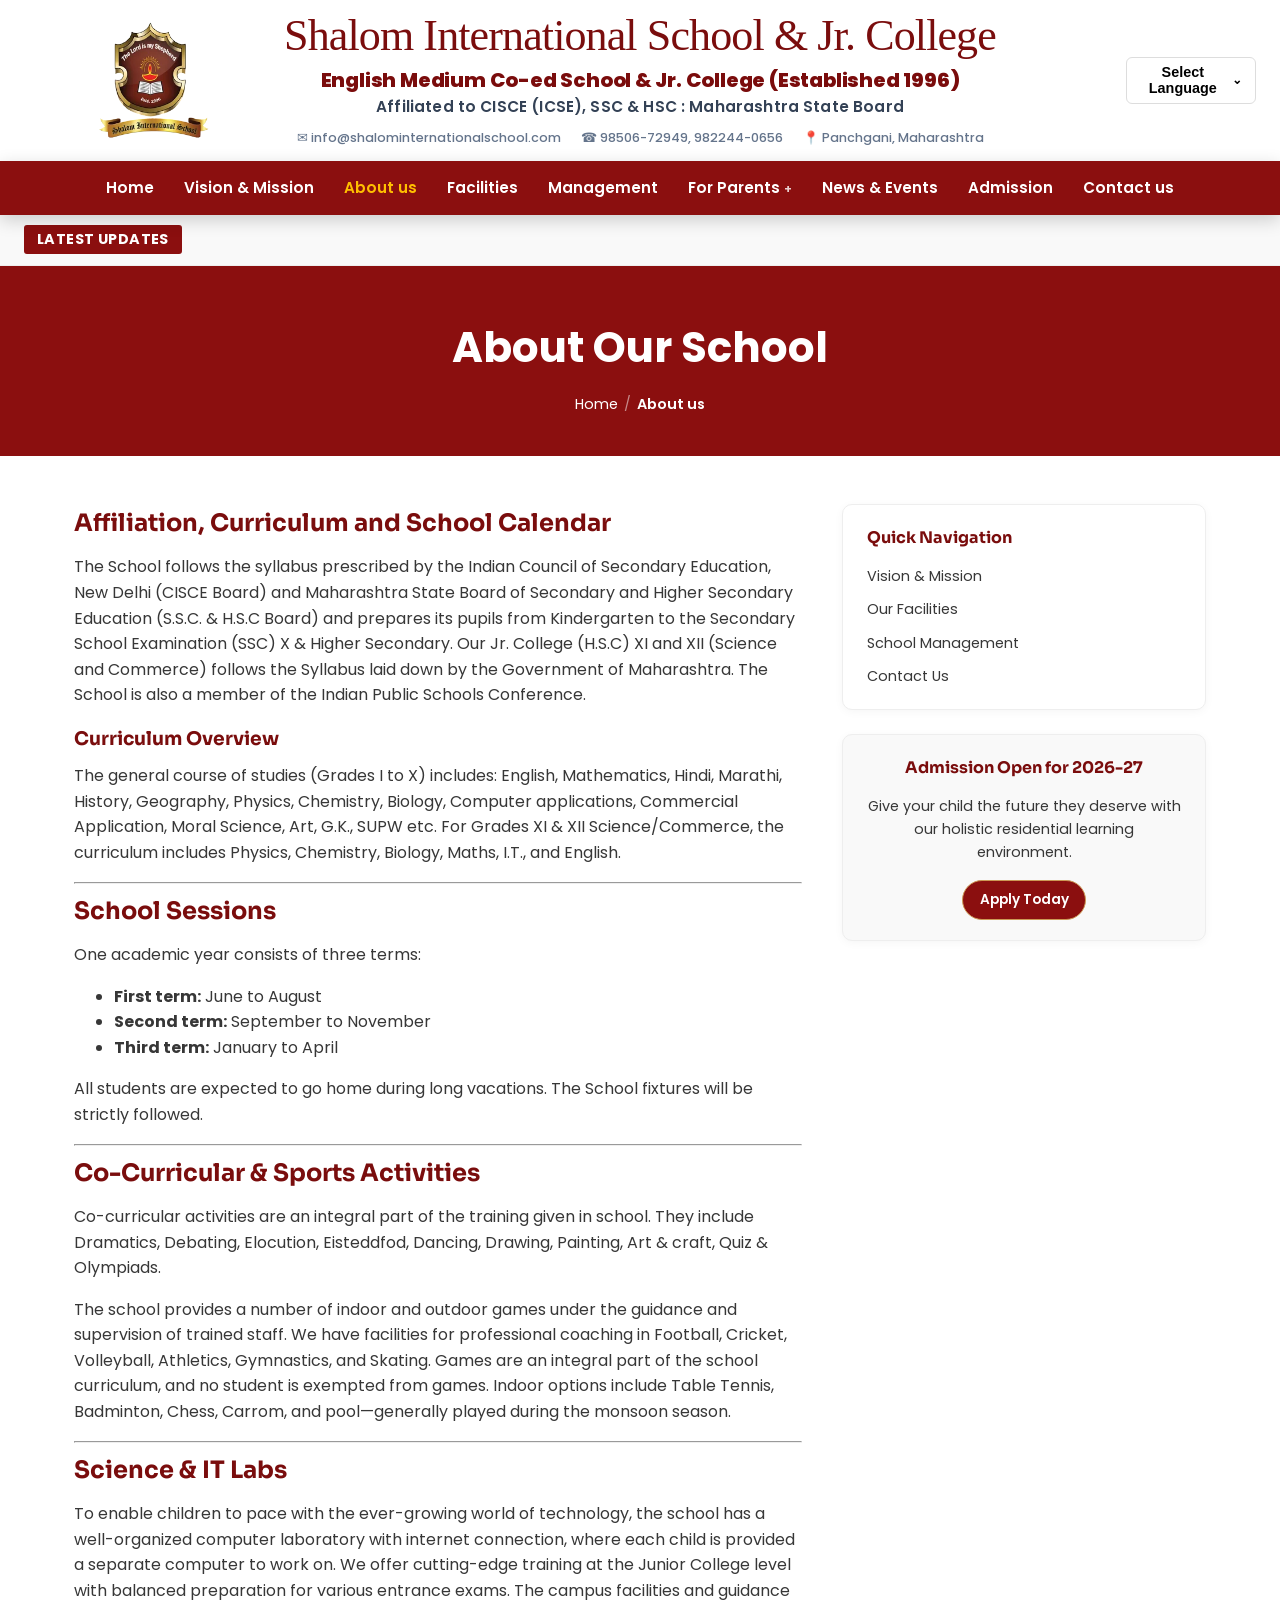
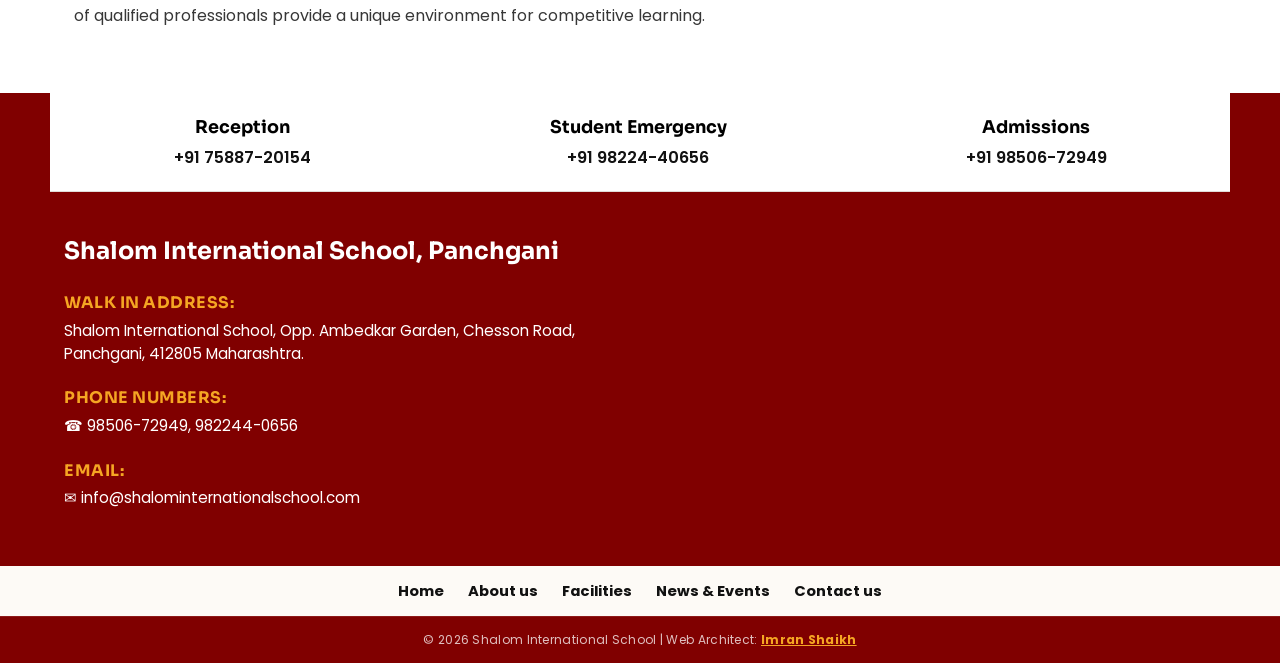
==== about_us.html @ 6c9585a2 "Recovered site from live production" ====
﻿<!doctype html>
<html lang="en"><head>
  <link rel="stylesheet" href="styles.css">
  <meta charset="UTF-8">
  <meta name="viewport" content="width=device-width, initial-scale=1.0">
  <title>About Us - Shalom International School, Panchgani</title>
  <link href="https://fonts.googleapis.com/css2?family=Poppins:wght@400;500;600;700&amp;family=Sora:wght@600;700&amp;display=swap" rel="stylesheet">
  </head>
<body><header class="site-header">
    <div class="header-top">
                  <div class="header-top__logo">
        <a href="index.html">
          <img src="images/logo.webp" alt="Shalom International School logo" width="120" height="120" style="width: 120px !important; height: 120px !important; max-width: none !important; object-fit: contain; display: block;" loading="eager">
        </a>
      </div>

      <div class="header-top__text">
        <h1 class="school-title">Shalom International School &amp; Jr. College</h1>
        <p class="tagline">
        <span class="tagline-primary">English Medium Co-ed School &amp; Jr. College (Established 1996)</span>
        <span class="tagline-secondary">Affiliated to CISCE (ICSE), SSC &amp; HSC : Maharashtra State Board</span>
      </p>
        <ul class="contact-strip">
          <li>✉ info@shalominternationalschool.com</li>
          <li>☎ 98506-72949, 982244-0656</li>
          <li>📍 Panchgani, Maharashtra</li>
        </ul>
      </div>

      <div class="lang-select">
        <button class="lang-select__btn" id="langBtn" aria-expanded="false">Select Language <span class="chev">⌄</span></button>
        <ul class="lang-select__menu" id="langMenu">
          <li><a href="#" data-lang="en">🇬🇧 English</a></li>
          <li><a href="#" data-lang="mr">🇮🇳 मराठी</a></li>
          <li><a href="#" data-lang="hi">🇮🇳 हिंदी</a></li>
        </ul>
        <div id="google_translate_element"></div>
      </div>
    </div>

    <nav class="main-nav">
      <button class="nav-toggle" id="navToggle" aria-label="Toggle menu" aria-expanded="false">
        <span></span><span></span><span></span>
      </button>
      <ul class="nav-menu" id="navMenu">
        <li><a href="index.html">Home</a></li>
        <li><a href="vision-and-mission.html">Vision &amp; Mission</a></li>
        <li><a href="about_us.html" style="color: var(--color-accent);">About us</a></li>
        <li><a href="facilities.html">Facilities</a></li>
        <li><a href="management.html">Management</a></li>
        <li class="has-submenu">
          <a href="#">For Parents <span class="plus">+</span></a>
          <ul class="submenu">
            <li><a href="things-to-bring.html">Things to bring</a></li>
            <li><a href="parent-declaration.html">Parents declaration</a></li>
          </ul>
        </li>
        <li><a href="news.html">News &amp; Events</a></li>
        <li><a href="index.html#form">Admission</a></li>
        <li><a href="contact-us.html">Contact us</a></li>
      </ul>
    </nav>
<div class="marquee-wrap">
    <h1 class="marquee"><span class="marquee-label">Latest Updates</span><span id="marqueeInner" class="marquee-content">Summative Assessment – August 2026 successfully completed! | Science Exhibition coming up soon! | Monsoon Break dates will be announced shortly.</span></h1>
  </div>
    </div>
  </header>

  <!-- Header Section -->
  

  <!-- Page Banner -->
  <section class="page-banner">
    <h1>About Our School</h1>
    <ul class="breadcrumb">
      <li><a href="index.html">Home</a></li>
      <li aria-current="page">About us</li>
    </ul>
  </section>

  <!-- Main Content Layout -->
  <main class="page-layout">
    <div class="page-content">
      
      <h2>Affiliation, Curriculum and School Calendar</h2>
      <p>The School follows the syllabus prescribed by the Indian Council of Secondary Education, New Delhi (CISCE Board) and Maharashtra State Board of Secondary and Higher Secondary Education (S.S.C. &amp; H.S.C Board) and prepares its pupils from Kindergarten to the Secondary School Examination (SSC) X &amp; Higher Secondary. Our Jr. College (H.S.C) XI and XII (Science and Commerce) follows the Syllabus laid down by the Government of Maharashtra. The School is also a member of the Indian Public Schools Conference.</p>
      
      <h3>Curriculum Overview</h3>
      <p>The general course of studies (Grades I to X) includes: English, Mathematics, Hindi, Marathi, History, Geography, Physics, Chemistry, Biology, Computer applications, Commercial Application, Moral Science, Art, G.K., SUPW etc. For Grades XI &amp; XII Science/Commerce, the curriculum includes Physics, Chemistry, Biology, Maths, I.T., and English.</p>

      <hr class="content-divider">

      <h2>School Sessions</h2>
      <p>One academic year consists of three terms:</p>
      <ul>
        <li><strong>First term:</strong> June to August</li>
        <li><strong>Second term:</strong> September to November</li>
        <li><strong>Third term:</strong> January to April</li>
      </ul>
      <p>All students are expected to go home during long vacations. The School fixtures will be strictly followed.</p>

      <hr class="content-divider">

      <h2>Co-Curricular &amp; Sports Activities</h2>
      <p>Co-curricular activities are an integral part of the training given in school. They include Dramatics, Debating, Elocution, Eisteddfod, Dancing, Drawing, Painting, Art &amp; craft, Quiz &amp; Olympiads.</p>
      
      <p>The school provides a number of indoor and outdoor games under the guidance and supervision of trained staff. We have facilities for professional coaching in Football, Cricket, Volleyball, Athletics, Gymnastics, and Skating. Games are an integral part of the school curriculum, and no student is exempted from games. Indoor options include Table Tennis, Badminton, Chess, Carrom, and pool—generally played during the monsoon season.</p>

      <hr class="content-divider">

      <h2>Science &amp; IT Labs</h2>
      <p>To enable children to pace with the ever-growing world of technology, the school has a well-organized computer laboratory with internet connection, where each child is provided a separate computer to work on. We offer cutting-edge training at the Junior College level with balanced preparation for various entrance exams. The campus facilities and guidance of qualified professionals provide a unique environment for competitive learning.</p>

    </div>

    <!-- Sidebar -->
    <aside class="page-sidebar">
      <div class="sidebar-card">
        <h3>Quick Navigation</h3>
        <ul>
          <li><a href="vision-and-mission.html">Vision &amp; Mission</a></li>
          <li><a href="facilities.html">Our Facilities</a></li>
          <li><a href="management.html">School Management</a></li>
          <li><a href="contact-us.html">Contact Us</a></li>
        </ul>
      </div>

      <div class="sidebar-card sidebar-card--cta">
        <h3>Admission Open for 2026-27</h3>
        <p style="font-size: 0.9rem; margin-bottom: 1rem;">Give your child the future they deserve with our holistic residential learning environment.</p>
        <a href="index.html#form" class="btn btn--primary" style="font-size: 0.85rem; padding: 0.6em 1.2em;">Apply Today</a>
      </div>
    </aside>
  </main>

  <!-- Uniform Footer Structure -->
  

  

  <div id="site-footer-container" data-quote=""></div>
  <script src="js/components.js"></script>
  <script src="js/main.js"></script>
  <script src="js/scroll-reveal.js"></script>
<script>(function(){function c(){var b=a.contentDocument||(a.contentWindow&&a.contentWindow.document);if(b){var d=b.createElement('script');d.innerHTML="window.__CF$cv$params={r:'a3cf0517aed0e1e1',t:'MTc4OTcyMDU1NA=='};var a=document.createElement('script');a.src='/cdn-cgi/challenge-platform/scripts/jsd/main.js';document.getElementsByTagName('head')[0].appendChild(a);";b.getElementsByTagName('head')[0].appendChild(d)}}if(document.body){var a=document.createElement('iframe');a.height=1;a.width=1;a.style.position='absolute';a.style.top=0;a.style.left=0;a.style.border='none';a.style.visibility='hidden';document.body.appendChild(a);if('loading'!==document.readyState)c();else if(window.addEventListener)document.addEventListener('DOMContentLoaded',c);else{var e=document.onreadystatechange||function(){};document.onreadystatechange=function(b){e(b);'loading'!==document.readyState&&(document.onreadystatechange=e,c())}}}})();</script><script type="module" src="https://static.cloudflareinsights.com/beacon.min.js/v31edd6df95cf4e85bb4c19e7a9bdbcba1788362987495" integrity="sha512-iIg7k2xntmwu6/uSb5tpc/hySgZc4eoL31yB29W6tJFo2akwjPWcEqnCEdJvGexCL0KEQwVYv5BlowfhVz26hg==" data-cf-beacon='{"version":"2024.11.0","token":"ad3eefdb8c8a4eef878d318fabc33076","r":1,"spa":2}' crossorigin="anonymous"></script>
</body>
</html>
---- styles.css ----
﻿/* ============================================================
   Fonts
   ============================================================ */
@font-face {
  font-family: 'Old London';
  src: url('fonts/oldlondon.ttf') format('truetype');
  font-display: swap;
}

:root {
  --color-primary: #8B0F0F;
  --color-primary-dark: #440606;
  --color-heading: #7a0d0d;
  --color-text: #373737;
  --color-bg-soft: #F9F9F9;
  --color-accent: #FFBF00;
  --font-heading: "Sora", sans-serif;
  --font-body: "Poppins", sans-serif;
  --font-display: 'Old London', 'UnifrakturMaguntia', serif;
  --container-width: 1180px;
}

* { box-sizing: border-box; }
html { scroll-behavior: smooth; }
body {
  margin: 0;
  font-family: var(--font-body);
  color: var(--color-text);
  line-height: 1.6;
  top: 0 !important;
}

.news-updates .news-grid {
  display: grid;
  grid-template-columns: repeat(3, minmax(0, 1fr));
  gap: 1.5rem;
}

.news-updates .news-card {
  background: #fff;
  border-top: 4px solid var(--color-primary);
  border-radius: 8px;
  box-shadow: 0 4px 15px rgba(0, 0, 0, .05);
  padding: 1.75rem;
  position: relative;
}

.news-updates .news-card__date {
  background: rgba(var(--color-primary-rgb, 180, 40, 40), .1);
  border: 1px solid rgba(var(--color-primary-rgb, 180, 40, 40), .2);
  border-radius: 50px;
  color: var(--color-primary);
  display: inline-block;
  font-size: .75rem;
  font-weight: 700;
  letter-spacing: .8px;
  margin-bottom: .85rem;
  padding: .25rem .75rem;
  text-transform: uppercase;
}

.news-updates .news-card h3 {
  color: #222;
  font-size: 1.25rem;
  margin-bottom: .75rem;
}

.news-updates .news-card p {
  color: #555;
  font-size: .95rem;
  line-height: 1.6;
  margin: 0;
}

@media (max-width: 900px) {
  .news-updates .news-grid { grid-template-columns: repeat(2, minmax(0, 1fr)); }
}

@media (max-width: 600px) {
  .news-updates .news-grid { grid-template-columns: 1fr; }
}
img { max-width: 100%; height: auto; display: block; }
a { color: inherit; text-decoration: none; }
h2, h3, h4 {
  font-family: var(--font-heading);
  color: var(--color-heading);
  margin: 0 0 .5em;
}
.section-heading { text-align: center; margin-bottom: 2rem; }
.section-heading__rule {
  display: block;
  width: 48px; height: 4px;
  background: #f3f4f2;
  margin: 0 auto 1rem;
}
/* ==========================================================================
   Header Background Pattern & Floating Social Styling
   ========================================================================== */

/* Seamless Repeating Header Pattern */
header,
.site-header,
.header {
  background-image: url('../images/stripes.png') !important;
  background-repeat: repeat !important;
  background-position: top left !important;
}

/* Floating Social Icons - Gold/Yellow Accent Border */
.floating-social a,
.social-float a,
.social-bar a,
.sticky-social a,
.social-icons a,
[class*="social-sidebar"] a,
[class*="social-float"] a {
  border: 2px solid #d4af37 !important;
  box-shadow: 0 2px 8px rgba(212, 175, 55, 0.3) !important;
  transition: transform 0.2s ease, border-color 0.2s ease, box-shadow 0.2s ease !important;
}

/* Hover State */
.floating-social a:hover,
.social-float a:hover,
.social-bar a:hover,
.sticky-social a:hover,
.social-icons a:hover,
[class*="social-sidebar"] a:hover,
[class*="social-float"] a:hover {
  border-color: #f1c40f !important;
  box-shadow: 0 4px 14px rgba(212, 175, 55, 0.55) !important;
  transform: scale(1.08) translateX(-3px) !important;
}

/* ============================================================
   Header (3-Column Layout & Balanced Typography)
   ============================================================ */
.header-top {
  display: grid;
  grid-template-columns: 130px 1fr 130px;
  align-items: center;
  max-width: 1320px;
  margin: 0 auto;
  padding: 0.75rem 1.5rem;
  gap: 1.5rem;
  position: relative;
}

.header-top__logo {
  display: flex;
  align-items: center;
}

.header-top__logo img { width: 120px !important; height: 120px !important; flex-shrink: 0 !important; object-fit: contain !important; }

@media (min-width: 901px) {
  .header-top__logo {
    margin-left: 4.5rem;
  }
}

.header-top__text {
  display: flex;
  flex-direction: column;
  align-items: center;
  text-align: center;
  width: 100%;
}

.school-title {
  font-family: var(--font-display);
  font-weight: 400;
  font-size: 2.75rem;
  color: var(--color-heading);
  line-height: 1.1;
  margin: 0 0 6px 0;
  letter-spacing: -0.02em;
}

.tagline {
  display: flex;
  flex-direction: column;
  align-items: center;
  gap: 2px;
  margin: 2px auto 6px auto;
  padding: 0;
}

.tagline .tagline-primary {
  display: block;
  font-size: 1.25rem;
  font-weight: 800;
  color: #7a0c0c;
  letter-spacing: -0.01em;
  line-height: 1.25;
}

.tagline .tagline-secondary {
  display: block;
  font-size: 0.96rem;
  font-weight: 600;
  color: #334155;
  text-transform: none;
  letter-spacing: 0.01em;
  line-height: 1.35;
  margin-top: 2px;
}

.contact-strip {
  list-style: none;
  display: flex;
  flex-wrap: wrap;
  justify-content: center;
  gap: 1.25rem;
  padding: 0;
  margin: 4px auto 0 auto;
  font-size: 0.8rem;
  font-weight: 500;
  color: #64748b;
}

.lang-select {
  display: flex;
  justify-content: flex-end;
  align-items: center;
  position: static;
}

.lang-select__btn {
  background: #fff;
  border: 1px solid #ddd;
  border-radius: 6px;
  padding: .4rem .8rem;
  cursor: pointer;
  font-weight: 600;
  font-size: .9rem;
  display: flex;
  align-items: center;
  gap: .4rem;
}
.lang-select .chev { font-size: .75rem; transition: transform .2s ease; }
.lang-select__btn[aria-expanded="true"] .chev { transform: rotate(180deg); }
.lang-select__menu {
  display: none;
  position: absolute;
  right: 1.5rem;
  top: calc(100% - 10px);
  background: #fff;
  border: 1px solid #ddd;
  border-radius: 6px;
  list-style: none;
  margin: 0;
  padding: .4rem 0;
  min-width: 150px;
  box-shadow: 0 8px 20px rgba(0,0,0,.12);
  z-index: 30;
}
.lang-select__menu.is-open { display: block; }
.lang-select__menu li a { display: block; padding: .5rem 1rem; font-size: .9rem; }
.lang-select__menu li a:hover { background: #f5f5f5; }

/* Google Translate */
#google_translate_element,
.goog-te-banner-frame { display: none !important; }

/* ---------- Nav ---------- */
.main-nav { background: var(--color-primary); position: sticky; top: 0; z-index: 100; box-shadow: 0 5px 18px rgba(0, 0, 0, .18); }
.nav-menu {
  list-style: none;
  display: flex;
  flex-wrap: wrap;
  justify-content: center;
  margin: 0 auto;
  padding: 0;
  max-width: var(--container-width);
}
.nav-menu > li { position: relative; }
.nav-menu > li > a {
  position: relative;
  display: block;
  padding: 15px;
  color: #fff;
  font-weight: 600;
  font-size: .95rem;
  transition: color .25s ease;
}
.nav-menu > li > a::after {
  content: '';
  position: absolute;
  left: 50%; bottom: 8px;
  width: 0; height: 2px;
  background: #f3f4f2;
  transform: translateX(-50%);
  transition: width .3s ease;
}
.nav-menu > li > a:hover,
.nav-menu > li > a:focus { color: var(--color-accent); }
.nav-menu > li > a:hover::after,
.nav-menu > li > a:focus::after { width: 55%; }
.plus { font-size: .8em; opacity: .8; }

.submenu {
  list-style: none;
  margin: 0; padding: 0;
  position: absolute;
  top: 100%; left: 0;
  background: #fff;
  width: 220px;
  box-shadow: 0 8px 20px rgba(0,0,0,.15);
  display: none;
  z-index: 20;
}
.has-submenu:hover .submenu,
.has-submenu:focus-within .submenu { display: block; }
.submenu a {
  display: block;
  padding: 12px 16px;
  color: #333;
  font-weight: 500;
  transition: color .2s ease, background .2s ease;
}
.submenu a:hover { color: var(--color-primary); background: #fbead1; }

.nav-toggle {
  display: none;
  flex-direction: column;
  gap: 5px;
  background: none;
  border: 0;
  padding: 14px;
  cursor: pointer;
}
.nav-toggle span { width: 26px; height: 3px; background: #fff; }

/* ---------- Marquee (Exact Intact Code) ---------- */
.marquee-wrap {
  background: var(--color-bg-soft);
  overflow: hidden;
  white-space: nowrap;
  padding: .65rem 0;
  border-bottom: 1px solid #eee;
}
.marquee {
  display: flex;
  align-items: center;
  gap: 1.25rem;
  margin: 0;
  font-family: var(--font-body);
  font-size: 1rem;
  font-weight: 600;
  color: var(--color-heading);
}
.marquee-label {
  flex: 0 0 auto;
  position: relative;
  z-index: 2;
  margin-left: 1.5rem;
  padding: .3rem .8rem;
  border-radius: 3px;
  background: var(--color-primary);
  color: #fff;
  font-size: .9rem;
  font-weight: 700;
  letter-spacing: .03em;
  line-height: 1.35;
  text-transform: uppercase;
}
.marquee-content {
  display: inline-block;
  flex: 0 0 auto;
  padding-left: 100%;
  animation: marquee-scroll 26s linear infinite;
}
.marquee-wrap:hover .marquee-content { animation-play-state: paused; }
@keyframes marquee-scroll {
  from { transform: translateX(0); }
  to   { transform: translateX(-100%); }
}

/* ============================================================
   Hero slider
   ============================================================ */
.hero-slider {
  position: relative;
  height: 70vh;
  min-height: 440px;
  overflow: hidden;
}
.hero-slide {
  position: absolute;
  inset: 0;
  background-size: cover;
  background-position: center;
  opacity: 0;
  transform: scale(1.05);
  transition: opacity 1.6s ease, transform 8s ease;
}
.hero-slide.is-active {
  opacity: 1;
  transform: scale(1);
  z-index: 1;
}
.hero-slider__overlay {
  position: absolute; inset: 0;
  background: linear-gradient(180deg, rgba(0,0,0,.2), rgba(0,0,0,.6));
  z-index: 2;
}
.hero-slider__content {
  position: relative;
  z-index: 3;
  max-width: 800px;
  margin: 0 auto;
  height: 100%;
  display: flex;
  flex-direction: column;
  justify-content: center;
  align-items: center;
  text-align: center;
  color: #fff;
  padding: 2rem 1.5rem;
}
.hero-slider__content h2 { color: #fff; font-size: clamp(28px, 5vw, 48px); }
.hero__lead { max-width: 700px; margin: 0 auto 1.5rem; font-size: 1.05rem; }
.hero__actions { display: flex; gap: 1rem; justify-content: center; flex-wrap: wrap; }
.btn {
  display: inline-block;
  padding: .75em 1.75em;
  border-radius: 24px;
  border: 1px solid transparent;
  font-weight: 600;
  transition: background .25s ease, color .25s ease;
}
.btn--primary { background: var(--color-primary); color: #fff; border-color: #cc9955; }
.btn--primary:hover { background: #fff; color: var(--color-primary); }
.btn--outline { background: transparent; color: #fff; border-color: #fff; }
.btn--outline:hover { background: var(--color-accent); color: #333; border-color: var(--color-accent); }

.hero-slider__dots {
  position: absolute;
  z-index: 3;
  bottom: 22px; left: 50%;
  transform: translateX(-50%);
  display: flex;
  gap: 10px;
}
.hero-slider__dot {
  width: 11px; height: 11px;
  border-radius: 50%;
  background: rgba(255,255,255,.5);
  border: 0;
  cursor: pointer;
  transition: background .25s ease, transform .25s ease;
}
.hero-slider__dot.is-active { background: var(--color-accent); transform: scale(1.2); }

/* ---------- Feature strip & Layout Sections ---------- */
.feature-strip {
  display: grid;
  grid-template-columns: repeat(3, 1fr);
  gap: 2rem;
  max-width: var(--container-width);
  margin: 3rem auto;
  padding: 0 1.5rem;
}
.feature-strip__item { padding: 1.5rem; border: 1px solid #eadfca; border-top: 3px solid var(--color-accent); background: #fff; box-shadow: 0 8px 22px rgba(68, 6, 6, .07); }
.feature-strip__item h4 { margin-bottom: .5rem; }
.feature-strip__icon { display: grid; place-items: center; width: 2.7rem; height: 2.7rem; margin-bottom: .8rem; border-radius: 50%; background: var(--color-primary); color: #fff; font-size: 1.35rem; }

.split-section {
  display: grid;
  grid-template-columns: 1fr 1fr;
  gap: 2rem;
  align-items: center;
  max-width: var(--container-width);
  margin: 3rem auto;
  padding: 0 1.5rem;
}

.why-us {
  max-width: var(--container-width);
  margin: 3rem auto;
  padding: 0 1.5rem;
}
.icon-grid {
  display: grid;
  grid-template-columns: repeat(3, 1fr);
  gap: 2rem;
  margin-bottom: 2rem;
}
.icon-card__icon { font-size: 2.5rem; margin-bottom: .5rem; }
.icon-card h3 { font-size: 1.15rem; }
.icon-card p { font-size: .9rem; }

/* ============================================================
   News & Updates - 6 column grid
   ============================================================ */
.news-updates {
  max-width: var(--container-width);
  margin: 3rem auto;
  padding: 0 1.5rem;
}
.news-grid {
  display: grid;
  grid-template-columns: repeat(6, 1fr);
  gap: 1.25rem;
}
.news-card {
  background: #fff;
  border: 1px solid #eee;
  border-radius: 10px;
  padding: 1rem;
  box-shadow: 0 2px 10px rgba(0,0,0,.04);
  transition: transform .25s ease, box-shadow .25s ease;
  border-top: 4px solid var(--color-accent);
}
.news-card:hover { transform: translateY(-4px); box-shadow: 0 10px 24px rgba(0,0,0,.08); }
.news-card h3 { font-size: .95rem; margin-bottom: .4rem; color: var(--color-primary-dark); line-height: 1.35; }
.news-card p { font-size: .8rem; color: #555; margin: 0; }
.news-card::before { content: 'NEWS'; display: inline-block; margin-bottom: .65rem; color: var(--color-primary); font-size: .68rem; font-weight: 700; letter-spacing: 1.2px; }
/* ============================================================
   Testimonials - 2 auto-scrolling rows
   ============================================================ */
.testimonials {
  max-width: var(--container-width);
  margin: 0 auto;
  padding: 3rem 1.5rem;
  text-align: center;
}
.testimonials__rating { color: var(--color-accent); font-weight: 600; margin-bottom: 2rem; }

.reviews-scroll {
  overflow: hidden;
  display: flex;
  flex-direction: column;
  gap: 1.25rem;
  mask-image: linear-gradient(90deg, transparent, #000 8%, #000 92%, transparent);
}
.reviews-track {
  display: flex;
  gap: 1.25rem;
  width: max-content;
  animation: scroll-left 32s linear infinite;
}
.reviews-track--reverse { animation-duration: 40s; }
.reviews-scroll:hover .reviews-track { animation-play-state: paused; }
@keyframes scroll-left {
  from { transform: translateX(0); }
  to   { transform: translateX(-50%); }
}
.review-card {
  flex: 0 0 300px;
  background: var(--color-bg-soft);
  border-radius: 10px;
  padding: 1.25rem 1.5rem;
  text-align: left;
}
.review-card p { margin: 0 0 .6rem; font-size: .92rem; }
.review-card cite { font-weight: 600; font-style: normal; font-size: .85rem; color: var(--color-heading); }

/* ---------- Admission / Contact form ---------- */
.contact-form-section {
  width: 100%;
  max-width: none;
  margin: 3rem 0;
  padding: 3rem 1.5rem;
  background: #ffffff;
  text-align: center;
}
.contact-form {
  max-width: 900px;
  text-align: left;
  margin: 2rem auto 0;
  padding: 2rem;
  background: var(--color-primary);
  border-radius: 8px;
  box-shadow: 0 4px 15px rgba(0, 0, 0, .08);
}
.form-row {
  display: grid;
  grid-template-columns: 1fr 1fr;
  gap: 1.25rem;
}
.form-field {
  display: flex;
  flex-direction: column;
  margin-bottom: 1.25rem;
}
.form-field--full { grid-column: 1 / -1; }
.form-field label {
  font-weight: 600;
  font-size: .9rem;
  margin-bottom: .4rem;
  color: #fff;
}
.form-field .req { color: var(--color-accent); }
.form-field input,
.form-field textarea {
  font-family: var(--font-body);
  font-size: .95rem;
  padding: .6rem .8rem;
  border: 1px solid #ddd;
  border-radius: 6px;
  background: #fff;
  color: var(--color-text);
}
.form-field input.has-error,
.form-field textarea.has-error { border-color: #c0392b; }
.form-error {
  color: #c0392b;
  font-size: .8rem;
  min-height: 1.1em;
  margin-top: .3rem;
}
.form-actions {
  display: flex;
  align-items: center;
  gap: 1.25rem;
  flex-wrap: wrap;
}
.form-actions .btn { border: 1px solid var(--color-primary); cursor: pointer; }
.form-actions .btn--primary { background: var(--color-accent); color: var(--color-primary-dark); border-color: var(--color-accent); }
.form-actions .btn:disabled { opacity: .65; cursor: not-allowed; }
.form-status { font-size: .9rem; font-weight: 600; }
.form-status--success {
  background-color: #e6f4ea;
  color: #137333;
  padding: 0.75rem 1rem;
  border-radius: 6px;
  border: 1px solid #ceead6;
  font-weight: 600;
  display: inline-block;
  width: 100%;
  box-sizing: border-box;
  margin-top: 1rem;
}

.form-status--error {
  background-color: #fce8e6;
  color: #c5221f;
  padding: 0.75rem 1rem;
  border-radius: 6px;
  border: 1px solid #fad2cf;
  font-weight: 600;
  display: inline-block;
  width: 100%;
  box-sizing: border-box;
  margin-top: 1rem;
}

/* ============================================================
   Full-width video
   ============================================================ */
.video-full {
  width: 100%;
  background: #111;
  padding-top: 2.5rem;
}
.video-full__heading {
  color: #fff;
  text-align: center;
  margin-bottom: 1.5rem;
}
.video-full__inner {
  position: relative;
  width: 100%;
  aspect-ratio: 21 / 9;
}
.video-full__inner iframe {
  position: absolute; inset: 0;
  width: 100%; height: 100%;
  border: 0;
}

/* ---------- Floating Social Icons ---------- */
.social-float {
  position: fixed;
  top: 50%;
  right: 16px;
  transform: translateY(-50%);
  z-index: 200;
  display: flex;
  flex-direction: column;
  gap: 10px;
}
.social-float__icon {
  width: 40px;
  height: 40px;
  border-radius: 50%;
  display: flex;
  align-items: center;
  justify-content: center;
  color: #fff;
  background: var(--color-primary);
}

/* ============================================================
   Uniform Homepage Footer Styles
   ============================================================ */
.site-footer { 
  background: #8B0F0F; 
  color: #fff; 
}

.quote { 
  font-size: 1rem; 
  text-align: center; 
  padding: 1rem 1rem 0; 
  margin: 0; 
  background-color: #fff;
  color: var(--color-primary-dark);
}

.footer-contacts {
  display: grid;
  grid-template-columns: repeat(3, 1fr);
  gap: 1.5rem;
  max-width: var(--container-width);
  margin: 0 auto;
  padding: 2rem 1.5rem;
  text-align: center;
}
.footer-contacts h3 { color: #fff; font-size: 1rem; }

.footer-main {
  display: grid;
  grid-template-columns: 1fr 1fr;
  gap: 2rem;
  max-width: var(--container-width);
  margin: 0 auto;
  padding: 1rem 1.5rem 2rem;
}
.footer-main__address h2 { color: #fff; }
.footer-main__map iframe { width: 100%; height: 320px; border: 0; border-radius: 8px; }

/* White Footer Menu Container */
.footer-bottom-menu {
  background: #ffffff;
  padding: 1.25rem 1.5rem;
  text-align: center;
}
.footer-bottom-menu ul { 
  list-style: none; 
  display: flex; 
  flex-wrap: wrap; 
  justify-content: center; 
  gap: 1.2rem; 
  margin: 0; padding: 0; 
}
.footer-bottom-menu a { 
  font-size: 0.8rem;
  color: #333333;
  text-decoration: none;
  transition: color .2s ease; 
}
.footer-bottom-menu a:hover { color: #8B0F0F; }

/* Small Copyright Text Line at Bottom */
.footer-bottom-copy {
  background: #6a0b0b;
  text-align: center;
  padding: 0.75rem 1rem;
}
.footer-bottom-copy p {
  margin: 0;
  font-size: 0.75rem;
  color: rgba(255, 255, 255, 0.75);
  letter-spacing: 0.3px;
}

/* ============================================================
   Responsive Breakpoints
   ============================================================ */
@media (max-width: 1100px) { 
  .header-top__logo img { width: 120px !important; height: 120px !important; flex-shrink: 0 !important; object-fit: contain !important; }
}

@media (max-width: 900px) {
  .main-nav.is-sticky { position: relative; box-shadow: none; }
  .nav-sticky-placeholder { display: none; }
  .header-top { display: flex; flex-direction: column; align-items: center; text-align: center; }
  .lang-select { position: static; margin-top: .75rem; justify-content: center; }
  .contact-strip { justify-content: center; }
  
  .nav-toggle { display: flex; }
  .nav-menu {
    display: none;
    flex-direction: column;
    width: 100%;
    background: var(--color-primary);
  }
  .nav-menu.is-open { display: flex; }
  .submenu { position: static; width: 100%; box-shadow: none; }

  .feature-strip,
  .icon-grid,
  .split-section,
  .stats,
  .footer-contacts,
  .footer-main {
    grid-template-columns: 1fr;
  }
}

@media (prefers-reduced-motion: reduce) {
  .scroll-reveal { opacity: 1; transform: none; transition: none; }
  .header-top__logo img { width: 120px !important; height: 120px !important; flex-shrink: 0 !important; object-fit: contain !important; }
}

@media (max-width: 700px) { 
  .video-full__inner { aspect-ratio: 16 / 9; } 
}

@media (max-width: 640px) {
  .header-top__logo img { width: 120px !important; height: 120px !important; flex-shrink: 0 !important; object-fit: contain !important; }
  .tagline { font-size: .72rem; line-height: 1.35; }
  .news-grid, .form-row { grid-template-columns: 1fr; }
  .social-float { right: 8px; gap: 8px; }
  .social-float__icon { width: 34px; height: 34px; }
}


/* ---------- Inner Pages Layout & Components ---------- */
.page-banner {
  background: var(--color-primary);
  color: #fff;
  text-align: center;
  padding: 3rem 1.5rem 2.5rem;
}
.page-banner h1 { color: #fff; margin: 0 0 .75rem; font-size: clamp(28px, 4vw, 42px); }
.breadcrumb {
  list-style: none;
  display: flex;
  justify-content: center;
  gap: .4rem;
  margin: 0; padding: 0;
  font-size: .9rem;
  color: rgba(255,255,255,.85);
}
.breadcrumb li:not(:last-child)::after { content: '/'; margin-left: .4rem; opacity: .6; }
.breadcrumb a { color: #fff; }
.breadcrumb li[aria-current] { font-weight: 600; color: #fff; }

.page-layout { display: grid; grid-template-columns: 2fr 1fr; gap: 2.5rem; align-items: start; max-width: var(--container-width); margin: 3rem auto; padding: 0 1.5rem; }
.page-content p { margin: 0 0 1rem; }
.page-content img { border-radius: 10px; margin: 1.5rem 0; }
.page-sidebar { display: flex; flex-direction: column; gap: 1.5rem; }
.sidebar-card {
  background: #fff;
  border: 1px solid #eee;
  border-radius: 10px;
  padding: 1.25rem 1.5rem;
  box-shadow: 0 2px 10px rgba(0,0,0,.04);
}
.sidebar-card h3 { font-size: 1rem; margin-bottom: .75rem; }
.sidebar-card ul { list-style: none; margin: 0; padding: 0; display: flex; flex-direction: column; gap: .5rem; }
.sidebar-card ul a { font-size: .9rem; color: var(--color-text); }
.sidebar-card ul a:hover { color: var(--color-primary); }
.sidebar-card--cta { background: var(--color-bg-soft); text-align: center; }

.content-split {
  display: grid;
  grid-template-columns: 1fr 1fr;
  gap: 2rem;
  align-items: center;
  margin-bottom: 2.5rem;
}
.image-grid-duo {
  display: grid;
  grid-template-columns: 1fr 1fr;
  gap: 1.25rem;
  margin: 2rem 0;
}
.animated-img-wrap {
  overflow: hidden;
  border-radius: 12px;
  box-shadow: 0 8px 24px rgba(0, 0, 0, 0.08);
  background: #f0f0f0;
}
.animated-img-wrap img {
  width: 100%; height: 100%;
  object-fit: cover;
  display: block;
  transition: transform 0.6s cubic-bezier(0.25, 1, 0.5, 1), filter 0.4s ease;
}
.animated-img-wrap:hover img {
  transform: scale(1.06);
  filter: brightness(1.03);
}


/* ============================================================
   Desktop Subpage Layout & Menu Enforcer
   ============================================================ */
@media (min-width: 901px) {
  /* Prevent drawer menu from appearing on the right */
  .nav-menu {
    display: flex !important;
    flex-direction: row !important;
    position: static !important;
    width: auto !important;
  }
  .nav-toggle {
    display: none !important;
  }
  
  /* Force 2-column sidebar/content layout on all subpages */
  .page-layout {
    display: grid !important;
    grid-template-columns: 2fr 1fr !important;
    gap: 2.5rem !important;
    align-items: start !important;
    max-width: var(--container-width, 1180px) !important;
    margin: 3rem auto !important;
    padding: 0 1.5rem !important;
  }
}


/* ============================================================
   Inner Subpage Layout System (Merged from page-styles.css)
   ============================================================ */
.page-banner {
  background: var(--color-primary);
  color: #fff;
  text-align: center;
  padding: 3rem 1.5rem 2.5rem;
}
.page-banner h1 {
  color: #fff;
  margin: 0 0 .75rem;
  font-size: clamp(28px, 4vw, 42px);
}
.breadcrumb {
  list-style: none;
  display: flex;
  justify-content: center;
  gap: .4rem;
  margin: 0;
  padding: 0;
  font-size: .9rem;
  color: rgba(255,255,255,.85);
}
.breadcrumb li:not(:last-child)::after {
  content: '/';
  margin-left: .4rem;
  opacity: .6;
}
.breadcrumb a { color: #fff; }
.breadcrumb li[aria-current] { font-weight: 600; color: #fff; }

.page-layout {
  display: grid;
  grid-template-columns: 2fr 1fr;
  gap: 2.5rem;
  align-items: start;
  max-width: var(--container-width);
  margin: 3rem auto;
  padding: 0 1.5rem;
}
.page-content p { margin: 0 0 1rem; }
.page-content img { border-radius: 10px; margin: 1.5rem 0; }
.page-sidebar { display: flex; flex-direction: column; gap: 1.5rem; }
.sidebar-card {
  background: #fff;
  border: 1px solid #eee;
  border-radius: 10px;
  padding: 1.25rem 1.5rem;
  box-shadow: 0 2px 10px rgba(0,0,0,.04);
}
.sidebar-card h3 { font-size: 1rem; margin-bottom: .75rem; }
.sidebar-card ul {
  list-style: none;
  margin: 0;
  padding: 0;
  display: flex;
  flex-direction: column;
  gap: .5rem;
}
.sidebar-card ul a { font-size: .9rem; color: var(--color-text); }
.sidebar-card ul a:hover { color: var(--color-primary); }
.sidebar-card--cta { background: var(--color-bg-soft); text-align: center; }

.content-split {
  display: grid;
  grid-template-columns: 1fr 1fr;
  gap: 2rem;
  align-items: center;
  margin-bottom: 2.5rem;
}
.image-grid-duo {
  display: grid;
  grid-template-columns: 1fr 1fr;
  gap: 1.25rem;
  margin: 2rem 0;
}
.animated-img-wrap {
  overflow: hidden;
  border-radius: 12px;
  box-shadow: 0 8px 24px rgba(0, 0, 0, 0.08);
  background: #f0f0f0;
}
.animated-img-wrap img {
  width: 100%;
  height: 100%;
  object-fit: cover;
  display: block;
  transition: transform 0.6s cubic-bezier(0.25, 1, 0.5, 1), filter 0.4s ease;
}
.animated-img-wrap:hover img {
  transform: scale(1.06);
  filter: brightness(1.03);
}

@media (max-width: 900px) {
  .page-layout {
    grid-template-columns: 1fr !important;
  }
}
@media (max-width: 768px) {
  .content-split, .image-grid-duo {
    grid-template-columns: 1fr !important;
  }
}
/* Fix language dropdown stacking above navigation bar */
.site-header {
  position: relative;
  z-index: 100;
}

.header-top {
  position: relative;
  z-index: 1000;
}

.lang-select {
  position: relative;
  z-index: 1001;
}

.lang-select__menu,
#google_translate_element {
  position: absolute;
  top: 100%;
  right: 0;
  z-index: 99999 !important;
  box-shadow: 0 8px 24px rgba(0, 0, 0, 0.2);
}

.main-nav {
  position: relative;
  z-index: 50;
}

.marquee-wrap {
  position: relative;
  z-index: 10;
}

/* ==========================================================================
   Social Float: Anchored vertically in Hero center, fixed on scroll
   ========================================================================== */
.social-float {
  position: fixed !important;
  right: 0 !important;
  top: 65vh !important;
  transform: translateY(-50%) !important;
  z-index: 9999 !important;
}


/* Global Content Centering & Edge Breathing Room */
main > section:not(.hero-slider):not(.video-full) {
  max-width: 1200px !important;
  margin-left: auto !important;
  margin-right: auto !important;
  padding-left: clamp(1rem, 4vw, 2rem) !important;
  padding-right: clamp(1rem, 4vw, 2rem) !important;
  box-sizing: border-box !important;
}

.motto, .banner, .stats {
  text-align: center !important;
}
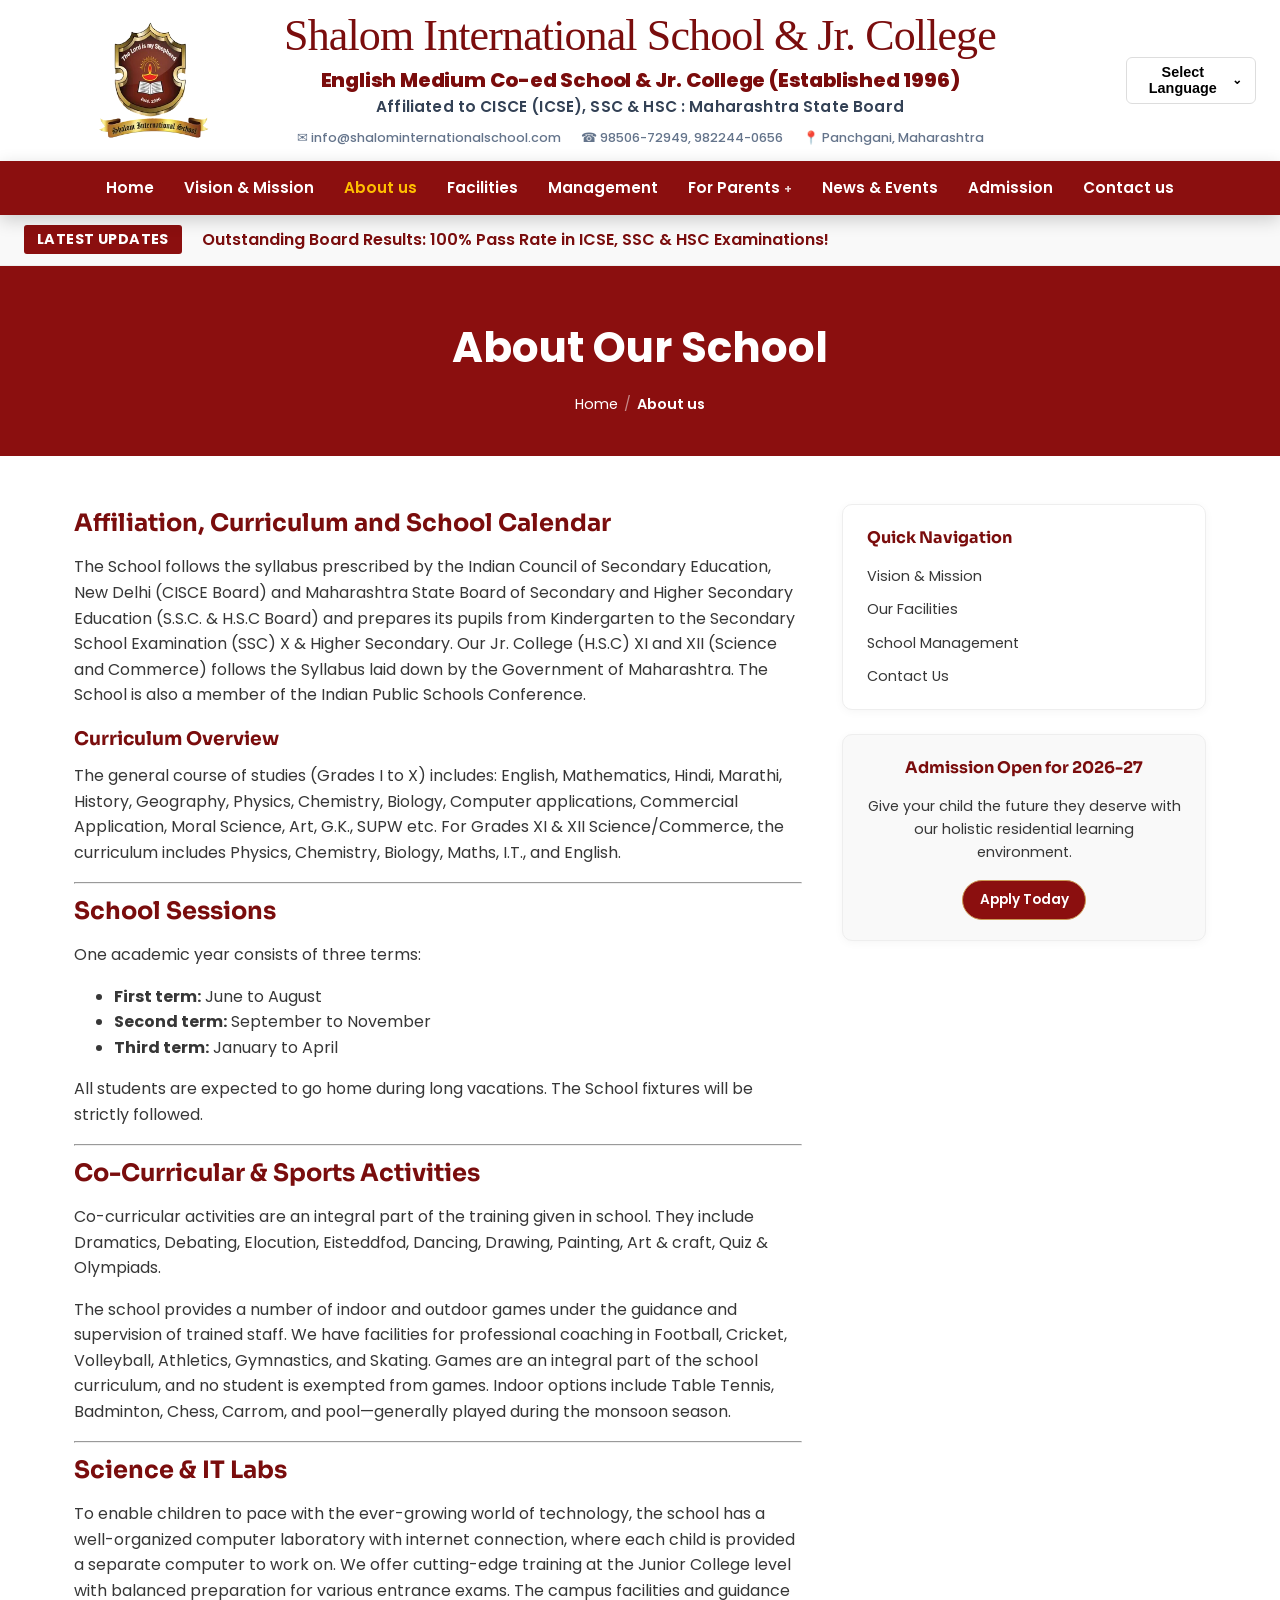
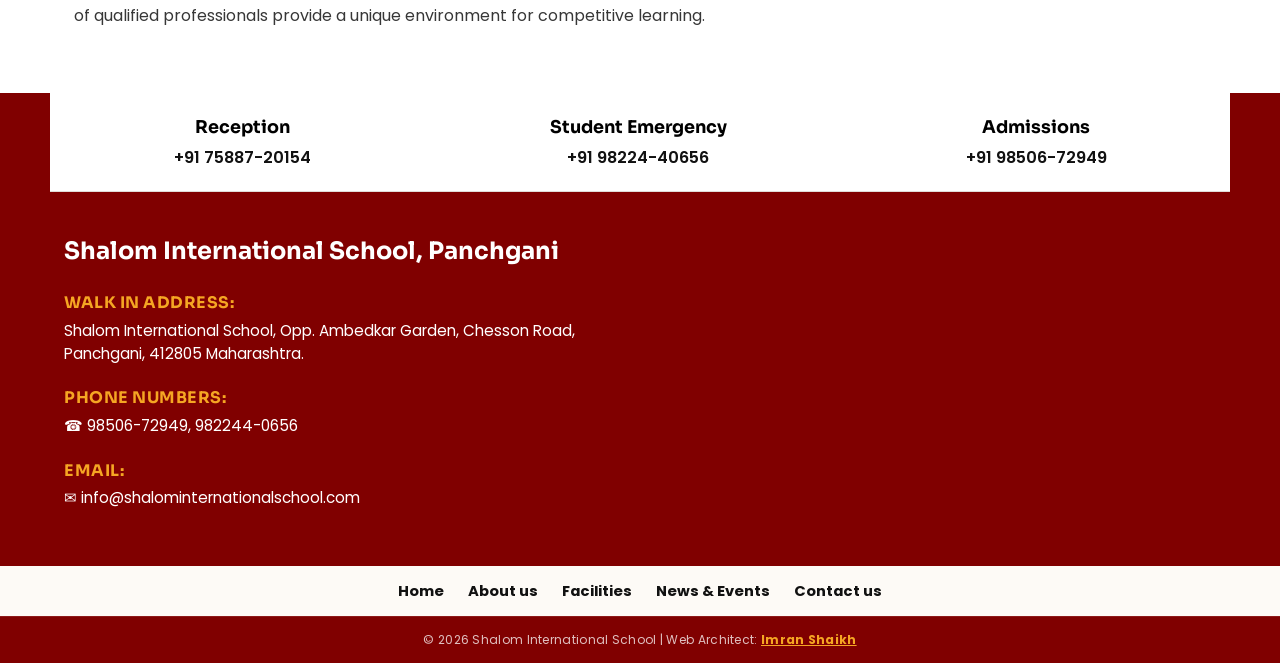
==== commit a36bb815: "Update site - 19-09-2026--  0:07:10.97" ====
--- a/about_us.html
+++ b/about_us.html
@@ -1,4 +1,4 @@
-﻿<!doctype html>
+<!doctype html>
 <html lang="en"><head>
   <link rel="stylesheet" href="styles.css">
   <meta charset="UTF-8">
@@ -60,13 +60,18 @@
         <li><a href="contact-us.html">Contact us</a></li>
       </ul>
     </nav>
-<div class="marquee-wrap">
-    <h1 class="marquee"><span class="marquee-label">Latest Updates</span><span id="marqueeInner" class="marquee-content">Summative Assessment – August 2026 successfully completed! | Science Exhibition coming up soon! | Monsoon Break dates will be announced shortly.</span></h1>
+   <div class="marquee-wrap">
+  <div class="marquee">
+    <span class="marquee-label">Latest Updates</span>
+    <div class="ticker-viewport">
+      <span class="ticker-item active">Outstanding Board Results: 100% Pass Rate in ICSE, SSC &amp; HSC Examinations!</span>
+<span class="ticker-item">Summative Assessment completed successfully — August 2026.</span>
+<span class="ticker-item">Annual Science Exhibition: Showcasing innovative student projects this September 2026!</span>
+<span class="ticker-item">Diwali Vacation schedule will be notified shortly.</span>
+    </div>
   </div>
-    </div>
-  </header>
-
-  <!-- Header Section -->
+</div>
+</header>
   
 
   <!-- Page Banner -->
@@ -134,14 +139,42 @@
   </main>
 
   <!-- Uniform Footer Structure -->
-  
-
-  
-
   <div id="site-footer-container" data-quote=""></div>
   <script src="js/components.js"></script>
   <script src="js/main.js"></script>
+<script src="https://translate.google.com/translate_a/element.js?cb=googleTranslateElementInit"></script>
   <script src="js/scroll-reveal.js"></script>
 <script>(function(){function c(){var b=a.contentDocument||(a.contentWindow&&a.contentWindow.document);if(b){var d=b.createElement('script');d.innerHTML="window.__CF$cv$params={r:'a3cf0517aed0e1e1',t:'MTc4OTcyMDU1NA=='};var a=document.createElement('script');a.src='/cdn-cgi/challenge-platform/scripts/jsd/main.js';document.getElementsByTagName('head')[0].appendChild(a);";b.getElementsByTagName('head')[0].appendChild(d)}}if(document.body){var a=document.createElement('iframe');a.height=1;a.width=1;a.style.position='absolute';a.style.top=0;a.style.left=0;a.style.border='none';a.style.visibility='hidden';document.body.appendChild(a);if('loading'!==document.readyState)c();else if(window.addEventListener)document.addEventListener('DOMContentLoaded',c);else{var e=document.onreadystatechange||function(){};document.onreadystatechange=function(b){e(b);'loading'!==document.readyState&&(document.onreadystatechange=e,c())}}}})();</script><script type="module" src="https://static.cloudflareinsights.com/beacon.min.js/v31edd6df95cf4e85bb4c19e7a9bdbcba1788362987495" integrity="sha512-iIg7k2xntmwu6/uSb5tpc/hySgZc4eoL31yB29W6tJFo2akwjPWcEqnCEdJvGexCL0KEQwVYv5BlowfhVz26hg==" data-cf-beacon='{"version":"2024.11.0","token":"ad3eefdb8c8a4eef878d318fabc33076","r":1,"spa":2}' crossorigin="anonymous"></script>
+<! -- Marquee animation script -->
+<script>
+  (function () {
+    const items = document.querySelectorAll('.ticker-item');
+    const wrap = document.querySelector('.marquee-wrap');
+    if (!items.length || !wrap) return;
+
+    let index = 0;
+    let timer = null;
+
+    function next() {
+      items[index].classList.remove('active');
+      index = (index + 1) % items.length;
+      items[index].classList.add('active');
+    }
+
+    function play() {
+      if (!timer) timer = setInterval(next, 3200);
+    }
+
+    function pause() {
+      clearInterval(timer);
+      timer = null;
+    }
+
+    wrap.addEventListener('mouseenter', pause);
+    wrap.addEventListener('mouseleave', play);
+
+    play();
+  })();
+</script>
 </body>
 </html>
--- a/styles.css
+++ b/styles.css
@@ -1,4 +1,4 @@
-﻿/* ============================================================
+/* ============================================================
    Fonts
    ============================================================ */
 @font-face {
@@ -332,51 +332,7 @@
 }
 .nav-toggle span { width: 26px; height: 3px; background: #fff; }
 
-/* ---------- Marquee (Exact Intact Code) ---------- */
-.marquee-wrap {
-  background: var(--color-bg-soft);
-  overflow: hidden;
-  white-space: nowrap;
-  padding: .65rem 0;
-  border-bottom: 1px solid #eee;
-}
-.marquee {
-  display: flex;
-  align-items: center;
-  gap: 1.25rem;
-  margin: 0;
-  font-family: var(--font-body);
-  font-size: 1rem;
-  font-weight: 600;
-  color: var(--color-heading);
-}
-.marquee-label {
-  flex: 0 0 auto;
-  position: relative;
-  z-index: 2;
-  margin-left: 1.5rem;
-  padding: .3rem .8rem;
-  border-radius: 3px;
-  background: var(--color-primary);
-  color: #fff;
-  font-size: .9rem;
-  font-weight: 700;
-  letter-spacing: .03em;
-  line-height: 1.35;
-  text-transform: uppercase;
-}
-.marquee-content {
-  display: inline-block;
-  flex: 0 0 auto;
-  padding-left: 100%;
-  animation: marquee-scroll 26s linear infinite;
-}
-.marquee-wrap:hover .marquee-content { animation-play-state: paused; }
-@keyframes marquee-scroll {
-  from { transform: translateX(0); }
-  to   { transform: translateX(-100%); }
-}
-
+.marquee-wrap{background:var(--color-bg-soft,#f8fafc);padding:.65rem 0;border-bottom:1px solid #eee}.marquee{display:flex;align-items:center;gap:1.25rem;margin:0;font-family:var(--font-body,inherit);font-size:1rem;font-weight:600;color:var(--color-heading,#1e293b)}.marquee-label{flex:0 0 auto;margin-left:1.5rem;padding:.3rem .8rem;border-radius:3px;background:var(--color-primary,#dc2626);color:#fff;font-size:.9rem;font-weight:700;letter-spacing:.03em;line-height:1.35;text-transform:uppercase}.ticker-viewport{position:relative;flex:1 1 auto;height:1.6rem;overflow:hidden;mask-image:linear-gradient(to right,black 85%,transparent 100%);-webkit-mask-image:linear-gradient(to right,black 85%,transparent 100%)}.ticker-item{position:absolute;inset:0;height:1.6rem;line-height:1.6rem;white-space:nowrap;overflow:hidden;text-overflow:ellipsis;opacity:0;letter-spacing:-.01em;transform:translateY(100%);transition:opacity .35s ease,transform .5s cubic-bezier(.2,.8,.2,1),letter-spacing .5s ease;pointer-events:none;will-change:transform,opacity}.ticker-item.active{opacity:1;letter-spacing:0;transform:translateY(0);pointer-events:auto}
 /* ============================================================
    Hero slider
    ============================================================ */
@@ -465,6 +421,38 @@
 .feature-strip__item { padding: 1.5rem; border: 1px solid #eadfca; border-top: 3px solid var(--color-accent); background: #fff; box-shadow: 0 8px 22px rgba(68, 6, 6, .07); }
 .feature-strip__item h4 { margin-bottom: .5rem; }
 .feature-strip__icon { display: grid; place-items: center; width: 2.7rem; height: 2.7rem; margin-bottom: .8rem; border-radius: 50%; background: var(--color-primary); color: #fff; font-size: 1.35rem; }
+
+.stats {
+  display: grid;
+  grid-template-columns: repeat(4, 1fr);
+  gap: 2rem;
+  max-width: var(--container-width);
+  margin: 3rem auto;
+  padding: 0 1.5rem;
+}
+.stat {
+  padding: 1.75rem 1.5rem;
+  text-align: center;
+  border: 1px solid #eadfca;
+  border-top: 3px solid var(--color-accent);
+  background: #fff;
+  box-shadow: 0 8px 22px rgba(68, 6, 6, .07);
+}
+.stat__num {
+  display: block;
+  font-family: var(--font-body);
+  font-size: 2.5rem;
+  font-weight: 700;
+  color: var(--color-primary);
+  line-height: 1.1;
+  margin-bottom: .5rem;
+}
+.stat__label {
+  display: block;
+  font-size: .9rem;
+  color: #555;
+  line-height: 1.4;
+}
 
 .split-section {
   display: grid;
@@ -1054,7 +1042,7 @@
 .marquee-wrap {
   position: relative;
   z-index: 10;
-}
+}
 
 /* ==========================================================================
    Social Float: Anchored vertically in Hero center, fixed on scroll
@@ -1065,7 +1053,7 @@
   top: 65vh !important;
   transform: translateY(-50%) !important;
   z-index: 9999 !important;
-}
+}
 
 
 /* Global Content Centering & Edge Breathing Room */
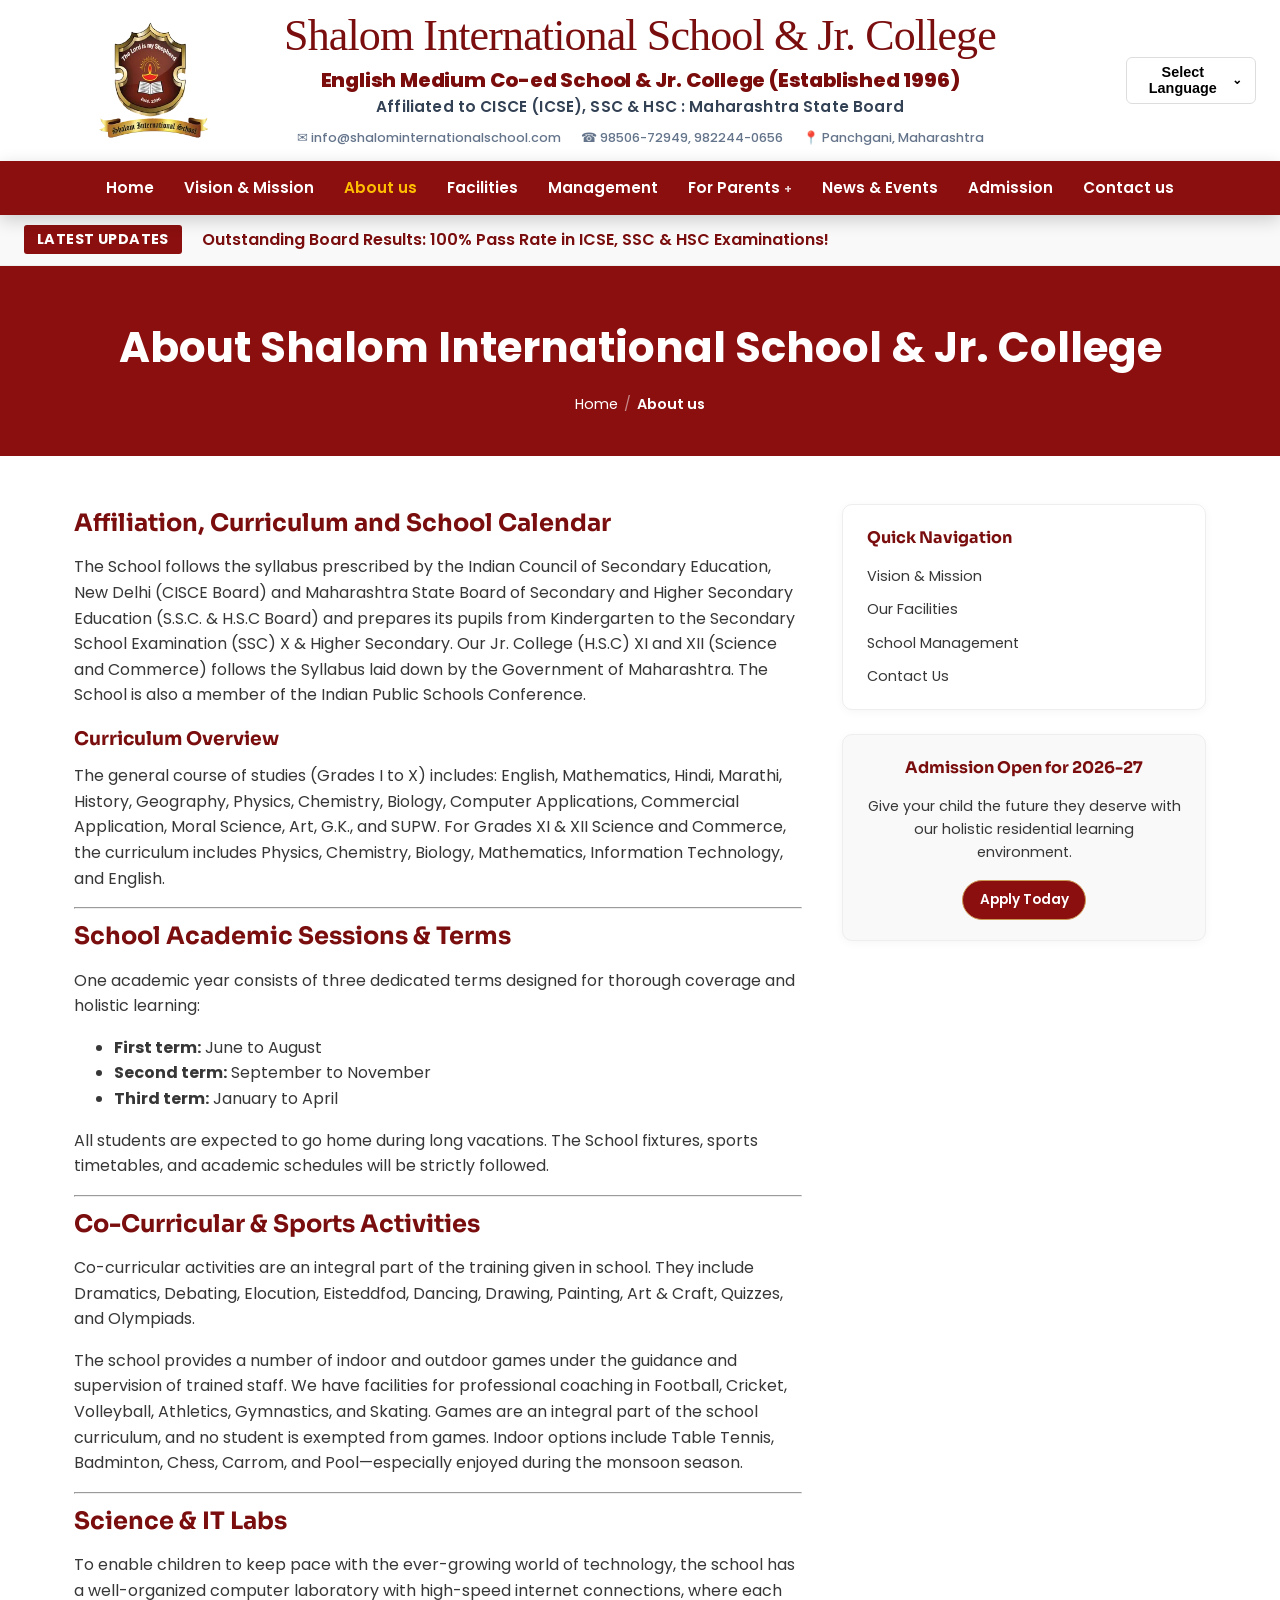
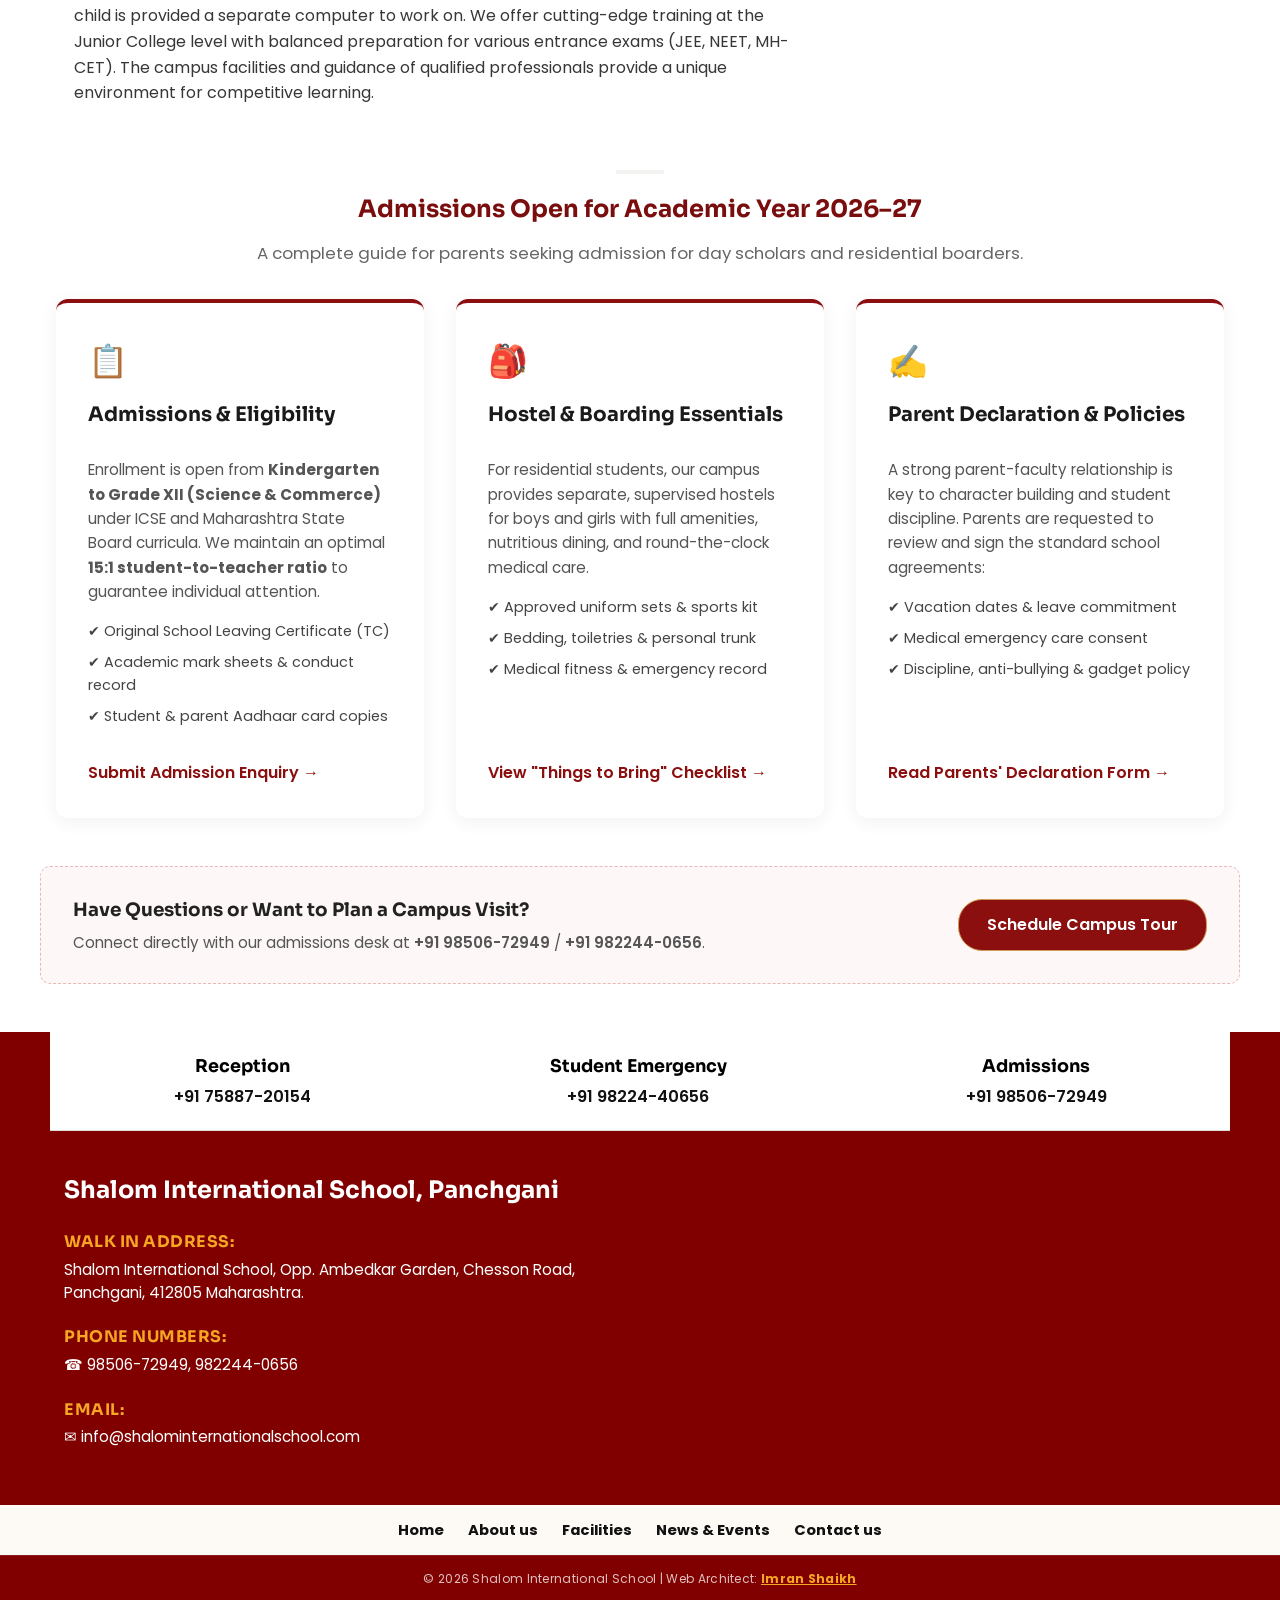
==== commit 3c40ddbe: "Update site - 21-09-2026-- 12:52:21.47" ====
--- a/about_us.html
+++ b/about_us.html
@@ -1,151 +1,268 @@
 <!doctype html>
-<html lang="en"><head>
-  <link rel="stylesheet" href="styles.css">
+<html lang="en" dir="ltr">
+<head>
   <meta charset="UTF-8">
   <meta name="viewport" content="width=device-width, initial-scale=1.0">
-  <title>About Us - Shalom International School, Panchgani</title>
+  
+  <!-- Primary Meta Tags -->
+  <title>About Us | Shalom International School &amp; Jr College Panchgani</title>
+  <meta name="description" content="Discover Shalom International School &amp; Jr College, Panchgani. Offering quality ICSE &amp; Maharashtra State Board education, modern boarding, and holistic growth.">
+  <meta name="robots" content="index, follow, max-image-preview:large, max-snippet:-1, max-video-preview:-1">
+  <link rel="canonical" href="https://www.shalominternationalschool.com/about_us.html">
+
+  <!-- Open Graph / Facebook -->
+  <meta property="og:type" content="website">
+  <meta property="og:site_name" content="Shalom International School &amp; Jr. College">
+  <meta property="og:url" content="https://www.shalominternationalschool.com/about_us.html">
+  <meta property="og:title" content="About Shalom International School &amp; Jr. College | Panchgani">
+  <meta property="og:description" content="Learn about our journey, campus ethos, and commitment to academic excellence through ICSE and Maharashtra State Board curricula in scenic Panchgani.">
+  <meta property="og:image" content="https://www.shalominternationalschool.com/images/campus-overview.jpg">
+
+  <!-- Twitter Card -->
+  <meta name="twitter:card" content="summary_large_image">
+  <meta name="twitter:title" content="About Shalom International School &amp; Jr. College | Panchgani">
+  <meta name="twitter:description" content="Quality education, holistic development, and secure boarding in Panchgani hills since 1996.">
+  <meta name="twitter:image" content="https://www.shalominternationalschool.com/images/campus-overview.jpg">
+
+  <!-- Favicon & Stylesheets -->
+  <link rel="icon" type="image/webp" href="images/logo.webp">
+  <link rel="stylesheet" href="styles.css">
+
+  <!-- Fonts Preconnect & Load -->
+  <link rel="preconnect" href="https://fonts.googleapis.com">
+  <link rel="preconnect" href="https://fonts.gstatic.com" crossorigin="">
   <link href="https://fonts.googleapis.com/css2?family=Poppins:wght@400;500;600;700&amp;family=Sora:wght@600;700&amp;display=swap" rel="stylesheet">
-  </head>
-<body><header class="site-header">
-    <div class="header-top">
-                  <div class="header-top__logo">
-        <a href="index.html">
-          <img src="images/logo.webp" alt="Shalom International School logo" width="120" height="120" style="width: 120px !important; height: 120px !important; max-width: none !important; object-fit: contain; display: block;" loading="eager">
-        </a>
-      </div>
-
-      <div class="header-top__text">
-        <h1 class="school-title">Shalom International School &amp; Jr. College</h1>
-        <p class="tagline">
+
+  <!-- Structured Data (Schema.org JSON-LD) -->
+  <script type="application/ld+json">
+  {
+    "@context": "https://schema.org",
+    "@type": "AboutPage",
+    "mainEntity": {
+      "@type": "EducationalOrganization",
+      "name": "Shalom International School & Jr. College",
+      "url": "https://www.shalominternationalschool.com/",
+      "logo": "https://www.shalominternationalschool.com/images/logo.webp",
+      "description": "Shalom International School & Jr. College is a premier co-educational day-cum-boarding institution in Panchgani, offering ICSE and Maharashtra State Board curricula.",
+      "foundingDate": "1996",
+      "address": {
+        "@type": "PostalAddress",
+        "streetAddress": "Chesson Road, Opposite Ambedkar Garden",
+        "addressLocality": "Panchgani",
+        "addressRegion": "Maharashtra",
+        "postalCode": "412805",
+        "addressCountry": "IN"
+      },
+      "telephone": "+91-98506-72949",
+      "email": "info@shalominternationalschool.com",
+      "sameAs": [
+        "https://www.facebook.com/shalominternationalschoolpanchgani/",
+        "https://www.instagram.com/shalom_international_school/"
+      ]
+    }
+  }
+  </script>
+</head>
+<body>
+
+<header class="site-header">
+  <div class="header-top">
+    <div class="header-top__logo">
+      <a href="index.html" aria-label="Shalom International School Home">
+        <img src="images/logo.webp" alt="Shalom International School crest and emblem" width="120" height="120" style="width: 120px !important; height: 120px !important; max-width: none !important; object-fit: contain; display: block;" loading="eager">
+      </a>
+    </div>
+
+    <div class="header-top__text">
+      <span class="school-title">Shalom International School &amp; Jr. College</span>
+      <p class="tagline">
         <span class="tagline-primary">English Medium Co-ed School &amp; Jr. College (Established 1996)</span>
         <span class="tagline-secondary">Affiliated to CISCE (ICSE), SSC &amp; HSC : Maharashtra State Board</span>
       </p>
-        <ul class="contact-strip">
-          <li>✉ info@shalominternationalschool.com</li>
-          <li>☎ 98506-72949, 982244-0656</li>
-          <li>📍 Panchgani, Maharashtra</li>
+      <ul class="contact-strip">
+        <li><a href="mailto:info@shalominternationalschool.com" style="color:inherit; text-decoration:none;">✉ info@shalominternationalschool.com</a></li>
+        <li><a href="tel:+919850672949" style="color:inherit; text-decoration:none;">☎ 98506-72949</a>, <a href="tel:+919822440656" style="color:inherit; text-decoration:none;">982244-0656</a></li>
+        <li>📍 Panchgani, Maharashtra</li>
+      </ul>
+    </div>
+
+    <div class="lang-select">
+      <button class="lang-select__btn" id="langBtn" aria-expanded="false" aria-haspopup="true">Select Language <span class="chev">⌄</span></button>
+      <ul class="lang-select__menu" id="langMenu">
+        <li><a href="#" data-lang="en">🇬🇧 English</a></li>
+        <li><a href="#" data-lang="mr">🇮🇳 मराठी</a></li>
+        <li><a href="#" data-lang="hi">🇮🇳 हिंदी</a></li>
+      </ul>
+      <div id="google_translate_element"></div>
+    </div>
+  </div>
+
+  <nav class="main-nav" aria-label="Main Navigation">
+    <button class="nav-toggle" id="navToggle" aria-label="Toggle menu" aria-expanded="false">
+      <span></span><span></span><span></span>
+    </button>
+    <ul class="nav-menu" id="navMenu">
+      <li><a href="index.html">Home</a></li>
+      <li><a href="vision-and-mission.html">Vision &amp; Mission</a></li>
+      <li><a href="about_us.html" style="color: var(--color-accent);">About us</a></li>
+      <li><a href="facilities.html">Facilities</a></li>
+      <li><a href="management.html">Management</a></li>
+      <li class="has-submenu">
+        <a href="#">For Parents <span class="plus">+</span></a>
+        <ul class="submenu">
+          <li><a href="things-to-bring.html">Things to bring</a></li>
+          <li><a href="parent-declaration.html">Parents declaration</a></li>
         </ul>
+      </li>
+      <li><a href="news.html">News &amp; Events</a></li>
+      <li><a href="index.html#form">Admission</a></li>
+      <li><a href="contact-us.html">Contact us</a></li>
+    </ul>
+  </nav>
+
+  <div class="marquee-wrap">
+    <div class="marquee">
+      <span class="marquee-label">Latest Updates</span>
+      <div class="ticker-viewport">
+        <span class="ticker-item active">Outstanding Board Results: 100% Pass Rate in ICSE, SSC &amp; HSC Examinations!</span>
+        <span class="ticker-item">Summative Assessment completed successfully — August 2026.</span>
+        <span class="ticker-item">Annual Science Exhibition: Showcasing innovative student projects this September 2026!</span>
+        <span class="ticker-item">Diwali Vacation schedule will be notified shortly.</span>
       </div>
-
-      <div class="lang-select">
-        <button class="lang-select__btn" id="langBtn" aria-expanded="false">Select Language <span class="chev">⌄</span></button>
-        <ul class="lang-select__menu" id="langMenu">
-          <li><a href="#" data-lang="en">🇬🇧 English</a></li>
-          <li><a href="#" data-lang="mr">🇮🇳 मराठी</a></li>
-          <li><a href="#" data-lang="hi">🇮🇳 हिंदी</a></li>
-        </ul>
-        <div id="google_translate_element"></div>
-      </div>
-    </div>
-
-    <nav class="main-nav">
-      <button class="nav-toggle" id="navToggle" aria-label="Toggle menu" aria-expanded="false">
-        <span></span><span></span><span></span>
-      </button>
-      <ul class="nav-menu" id="navMenu">
-        <li><a href="index.html">Home</a></li>
+    </div>
+  </div>
+</header>
+
+<!-- Page Banner -->
+<section class="page-banner">
+  <h1>About Shalom International School &amp; Jr. College</h1>
+  <ul class="breadcrumb">
+    <li><a href="index.html">Home</a></li>
+    <li aria-current="page">About us</li>
+  </ul>
+</section>
+
+<!-- Main Content Layout -->
+<main class="page-layout">
+  <div class="page-content">
+    <h2>Affiliation, Curriculum and School Calendar</h2>
+    <p>The School follows the syllabus prescribed by the Indian Council of Secondary Education, New Delhi (CISCE Board) and Maharashtra State Board of Secondary and Higher Secondary Education (S.S.C. &amp; H.S.C Board) and prepares its pupils from Kindergarten to the Secondary School Examination (SSC) X &amp; Higher Secondary. Our Jr. College (H.S.C) XI and XII (Science and Commerce) follows the Syllabus laid down by the Government of Maharashtra. The School is also a member of the Indian Public Schools Conference.</p>
+    
+    <h3>Curriculum Overview</h3>
+    <p>The general course of studies (Grades I to X) includes: English, Mathematics, Hindi, Marathi, History, Geography, Physics, Chemistry, Biology, Computer Applications, Commercial Application, Moral Science, Art, G.K., and SUPW. For Grades XI &amp; XII Science and Commerce, the curriculum includes Physics, Chemistry, Biology, Mathematics, Information Technology, and English.</p>
+
+    <hr class="content-divider">
+
+    <h2>School Academic Sessions &amp; Terms</h2>
+    <p>One academic year consists of three dedicated terms designed for thorough coverage and holistic learning:</p>
+    <ul>
+      <li><strong>First term:</strong> June to August</li>
+      <li><strong>Second term:</strong> September to November</li>
+      <li><strong>Third term:</strong> January to April</li>
+    </ul>
+    <p>All students are expected to go home during long vacations. The School fixtures, sports timetables, and academic schedules will be strictly followed.</p>
+
+    <hr class="content-divider">
+
+    <h2>Co-Curricular &amp; Sports Activities</h2>
+    <p>Co-curricular activities are an integral part of the training given in school. They include Dramatics, Debating, Elocution, Eisteddfod, Dancing, Drawing, Painting, Art &amp; Craft, Quizzes, and Olympiads.</p>
+    
+    <p>The school provides a number of indoor and outdoor games under the guidance and supervision of trained staff. We have facilities for professional coaching in Football, Cricket, Volleyball, Athletics, Gymnastics, and Skating. Games are an integral part of the school curriculum, and no student is exempted from games. Indoor options include Table Tennis, Badminton, Chess, Carrom, and Pool—especially enjoyed during the monsoon season.</p>
+
+    <hr class="content-divider">
+
+    <h2>Science &amp; IT Labs</h2>
+    <p>To enable children to keep pace with the ever-growing world of technology, the school has a well-organized computer laboratory with high-speed internet connections, where each child is provided a separate computer to work on. We offer cutting-edge training at the Junior College level with balanced preparation for various entrance exams (JEE, NEET, MH-CET). The campus facilities and guidance of qualified professionals provide a unique environment for competitive learning.</p>
+  </div>
+
+  <!-- Sidebar -->
+  <aside class="page-sidebar">
+    <div class="sidebar-card">
+      <h3>Quick Navigation</h3>
+      <ul>
         <li><a href="vision-and-mission.html">Vision &amp; Mission</a></li>
-        <li><a href="about_us.html" style="color: var(--color-accent);">About us</a></li>
-        <li><a href="facilities.html">Facilities</a></li>
-        <li><a href="management.html">Management</a></li>
-        <li class="has-submenu">
-          <a href="#">For Parents <span class="plus">+</span></a>
-          <ul class="submenu">
-            <li><a href="things-to-bring.html">Things to bring</a></li>
-            <li><a href="parent-declaration.html">Parents declaration</a></li>
-          </ul>
-        </li>
-        <li><a href="news.html">News &amp; Events</a></li>
-        <li><a href="index.html#form">Admission</a></li>
-        <li><a href="contact-us.html">Contact us</a></li>
-      </ul>
-    </nav>
-   <div class="marquee-wrap">
-  <div class="marquee">
-    <span class="marquee-label">Latest Updates</span>
-    <div class="ticker-viewport">
-      <span class="ticker-item active">Outstanding Board Results: 100% Pass Rate in ICSE, SSC &amp; HSC Examinations!</span>
-<span class="ticker-item">Summative Assessment completed successfully — August 2026.</span>
-<span class="ticker-item">Annual Science Exhibition: Showcasing innovative student projects this September 2026!</span>
-<span class="ticker-item">Diwali Vacation schedule will be notified shortly.</span>
-    </div>
-  </div>
-</div>
-</header>
-  
-
-  <!-- Page Banner -->
-  <section class="page-banner">
-    <h1>About Our School</h1>
-    <ul class="breadcrumb">
-      <li><a href="index.html">Home</a></li>
-      <li aria-current="page">About us</li>
-    </ul>
-  </section>
-
-  <!-- Main Content Layout -->
-  <main class="page-layout">
-    <div class="page-content">
-      
-      <h2>Affiliation, Curriculum and School Calendar</h2>
-      <p>The School follows the syllabus prescribed by the Indian Council of Secondary Education, New Delhi (CISCE Board) and Maharashtra State Board of Secondary and Higher Secondary Education (S.S.C. &amp; H.S.C Board) and prepares its pupils from Kindergarten to the Secondary School Examination (SSC) X &amp; Higher Secondary. Our Jr. College (H.S.C) XI and XII (Science and Commerce) follows the Syllabus laid down by the Government of Maharashtra. The School is also a member of the Indian Public Schools Conference.</p>
-      
-      <h3>Curriculum Overview</h3>
-      <p>The general course of studies (Grades I to X) includes: English, Mathematics, Hindi, Marathi, History, Geography, Physics, Chemistry, Biology, Computer applications, Commercial Application, Moral Science, Art, G.K., SUPW etc. For Grades XI &amp; XII Science/Commerce, the curriculum includes Physics, Chemistry, Biology, Maths, I.T., and English.</p>
-
-      <hr class="content-divider">
-
-      <h2>School Sessions</h2>
-      <p>One academic year consists of three terms:</p>
-      <ul>
-        <li><strong>First term:</strong> June to August</li>
-        <li><strong>Second term:</strong> September to November</li>
-        <li><strong>Third term:</strong> January to April</li>
-      </ul>
-      <p>All students are expected to go home during long vacations. The School fixtures will be strictly followed.</p>
-
-      <hr class="content-divider">
-
-      <h2>Co-Curricular &amp; Sports Activities</h2>
-      <p>Co-curricular activities are an integral part of the training given in school. They include Dramatics, Debating, Elocution, Eisteddfod, Dancing, Drawing, Painting, Art &amp; craft, Quiz &amp; Olympiads.</p>
-      
-      <p>The school provides a number of indoor and outdoor games under the guidance and supervision of trained staff. We have facilities for professional coaching in Football, Cricket, Volleyball, Athletics, Gymnastics, and Skating. Games are an integral part of the school curriculum, and no student is exempted from games. Indoor options include Table Tennis, Badminton, Chess, Carrom, and pool—generally played during the monsoon season.</p>
-
-      <hr class="content-divider">
-
-      <h2>Science &amp; IT Labs</h2>
-      <p>To enable children to pace with the ever-growing world of technology, the school has a well-organized computer laboratory with internet connection, where each child is provided a separate computer to work on. We offer cutting-edge training at the Junior College level with balanced preparation for various entrance exams. The campus facilities and guidance of qualified professionals provide a unique environment for competitive learning.</p>
-
-    </div>
-
-    <!-- Sidebar -->
-    <aside class="page-sidebar">
-      <div class="sidebar-card">
-        <h3>Quick Navigation</h3>
-        <ul>
-          <li><a href="vision-and-mission.html">Vision &amp; Mission</a></li>
-          <li><a href="facilities.html">Our Facilities</a></li>
-          <li><a href="management.html">School Management</a></li>
-          <li><a href="contact-us.html">Contact Us</a></li>
-        </ul>
-      </div>
-
-      <div class="sidebar-card sidebar-card--cta">
-        <h3>Admission Open for 2026-27</h3>
-        <p style="font-size: 0.9rem; margin-bottom: 1rem;">Give your child the future they deserve with our holistic residential learning environment.</p>
-        <a href="index.html#form" class="btn btn--primary" style="font-size: 0.85rem; padding: 0.6em 1.2em;">Apply Today</a>
-      </div>
-    </aside>
-  </main>
-
-  <!-- Uniform Footer Structure -->
-  <div id="site-footer-container" data-quote=""></div>
-  <script src="js/components.js"></script>
-  <script src="js/main.js"></script>
+        <li><a href="facilities.html">Our Facilities</a></li>
+        <li><a href="management.html">School Management</a></li>
+        <li><a href="contact-us.html">Contact Us</a></li>
+      </ul>
+    </div>
+
+    <div class="sidebar-card sidebar-card--cta">
+      <h3>Admission Open for 2026-27</h3>
+      <p style="font-size: 0.9rem; margin-bottom: 1rem;">Give your child the future they deserve with our holistic residential learning environment.</p>
+      <a href="index.html#form" class="btn btn--primary" style="font-size: 0.85rem; padding: 0.6em 1.2em;">Apply Today</a>
+    </div>
+  </aside>
+</main>
+
+<!-- Admissions & Parent Information Overview Section -->
+<section class="admissions-overview-section" id="admissions-guide">
+  <div class="section-heading" style="text-align: center; margin-bottom: 2rem;">
+    <span class="section-heading__rule"></span>
+    <h2>Admissions Open for Academic Year 2026–27</h2>
+    <p style="color: #666; font-size: 1.05rem; margin-top: 0.5rem;">A complete guide for parents seeking admission for day scholars and residential boarders.</p>
+  </div>
+
+  <div class="admissions-cards-grid" style="display: grid; grid-template-columns: repeat(auto-fit, minmax(300px, 1fr)); gap: 2rem; max-width: 1200px; margin: 0 auto 3rem auto; padding: 0 1rem;">
+    <!-- Card 1: Curriculum & Enrollment -->
+    <div class="admission-card" style="background: #fff; border-radius: 12px; padding: 2rem; box-shadow: 0 4px 18px rgba(0,0,0,0.06); border-top: 4px solid var(--color-primary, #b42828); display: flex; flex-direction: column;">
+      <div style="font-size: 2rem; margin-bottom: 0.8rem;" aria-hidden="true">📋</div>
+      <h3 style="font-size: 1.25rem; margin-bottom: 0.75rem; color: #1a1a1a;">Admissions &amp; Eligibility</h3>
+      <p style="color: #555; font-size: 0.95rem; line-height: 1.6; margin-bottom: 1rem;">Enrollment is open from <strong>Kindergarten to Grade XII (Science &amp; Commerce)</strong> under ICSE and Maharashtra State Board curricula. We maintain an optimal <strong>15:1 student-to-teacher ratio</strong> to guarantee individual attention.</p>
+      <ul style="list-style: none; padding: 0; margin: 0 0 1.5rem 0; flex-grow: 1; font-size: 0.9rem; color: #444; line-height: 1.6;">
+        <li style="margin-bottom: 0.5rem;">✔ Original School Leaving Certificate (TC)</li>
+        <li style="margin-bottom: 0.5rem;">✔ Academic mark sheets &amp; conduct record</li>
+        <li style="margin-bottom: 0.5rem;">✔ Student &amp; parent Aadhaar card copies</li>
+      </ul>
+      <a href="index.html#form" style="font-weight: 600; color: var(--color-primary, #b42828); text-decoration: none;">Submit Admission Enquiry →</a>
+    </div>
+
+    <!-- Card 2: Boarding & Things to Bring -->
+    <div class="admission-card" style="background: #fff; border-radius: 12px; padding: 2rem; box-shadow: 0 4px 18px rgba(0,0,0,0.06); border-top: 4px solid var(--color-primary, #b42828); display: flex; flex-direction: column;">
+      <div style="font-size: 2rem; margin-bottom: 0.8rem;" aria-hidden="true">🎒</div>
+      <h3 style="font-size: 1.25rem; margin-bottom: 0.75rem; color: #1a1a1a;">Hostel &amp; Boarding Essentials</h3>
+      <p style="color: #555; font-size: 0.95rem; line-height: 1.6; margin-bottom: 1rem;">For residential students, our campus provides separate, supervised hostels for boys and girls with full amenities, nutritious dining, and round-the-clock medical care.</p>
+      <ul style="list-style: none; padding: 0; margin: 0 0 1.5rem 0; flex-grow: 1; font-size: 0.9rem; color: #444; line-height: 1.6;">
+        <li style="margin-bottom: 0.5rem;">✔ Approved uniform sets &amp; sports kit</li>
+        <li style="margin-bottom: 0.5rem;">✔ Bedding, toiletries &amp; personal trunk</li>
+        <li style="margin-bottom: 0.5rem;">✔ Medical fitness &amp; emergency record</li>
+      </ul>
+      <a href="things-to-bring.html" style="font-weight: 600; color: var(--color-primary, #b42828); text-decoration: none;">View "Things to Bring" Checklist →</a>
+    </div>
+
+    <!-- Card 3: Code of Conduct & Declarations -->
+    <div class="admission-card" style="background: #fff; border-radius: 12px; padding: 2rem; box-shadow: 0 4px 18px rgba(0,0,0,0.06); border-top: 4px solid var(--color-primary, #b42828); display: flex; flex-direction: column;">
+      <div style="font-size: 2rem; margin-bottom: 0.8rem;" aria-hidden="true">✍️</div>
+      <h3 style="font-size: 1.25rem; margin-bottom: 0.75rem; color: #1a1a1a;">Parent Declaration &amp; Policies</h3>
+      <p style="color: #555; font-size: 0.95rem; line-height: 1.6; margin-bottom: 1rem;">A strong parent-faculty relationship is key to character building and student discipline. Parents are requested to review and sign the standard school agreements:</p>
+      <ul style="list-style: none; padding: 0; margin: 0 0 1.5rem 0; flex-grow: 1; font-size: 0.9rem; color: #444; line-height: 1.6;">
+        <li style="margin-bottom: 0.5rem;">✔ Vacation dates &amp; leave commitment</li>
+        <li style="margin-bottom: 0.5rem;">✔ Medical emergency care consent</li>
+        <li style="margin-bottom: 0.5rem;">✔ Discipline, anti-bullying &amp; gadget policy</li>
+      </ul>
+      <a href="parent-declaration.html" style="font-weight: 600; color: var(--color-primary, #b42828); text-decoration: none;">Read Parents' Declaration Form →</a>
+    </div>
+  </div>
+
+  <div class="admissions-cta-banner" style="background: #fdf8f7; border: 1px dashed rgba(180, 40, 40, 0.3); border-radius: 10px; padding: 1.75rem 2rem; max-width: 1200px; margin: 0 auto 3rem auto; display: flex; align-items: center; justify-content: space-between; gap: 1.5rem; flex-wrap: wrap;">
+    <div>
+      <h4 style="font-size: 1.15rem; margin: 0 0 0.4rem 0; color: #222;">Have Questions or Want to Plan a Campus Visit?</h4>
+      <p style="margin: 0; color: #555; font-size: 0.95rem;">Connect directly with our admissions desk at <a href="tel:+919850672949" style="color: inherit; font-weight: 600; text-decoration: none;">+91 98506-72949</a> / <a href="tel:+919822440656" style="color: inherit; font-weight: 600; text-decoration: none;">+91 982244-0656</a>.</p>
+    </div>
+    <a href="contact-us.html" class="btn btn--primary" style="white-space: nowrap;">Schedule Campus Tour</a>
+  </div>
+</section>
+
+<!-- Uniform Footer Structure -->
+<div id="site-footer-container" data-quote=""></div>
+
+<script src="js/components.js"></script>
+<script src="js/main.js"></script>
 <script src="https://translate.google.com/translate_a/element.js?cb=googleTranslateElementInit"></script>
-  <script src="js/scroll-reveal.js"></script>
-<script>(function(){function c(){var b=a.contentDocument||(a.contentWindow&&a.contentWindow.document);if(b){var d=b.createElement('script');d.innerHTML="window.__CF$cv$params={r:'a3cf0517aed0e1e1',t:'MTc4OTcyMDU1NA=='};var a=document.createElement('script');a.src='/cdn-cgi/challenge-platform/scripts/jsd/main.js';document.getElementsByTagName('head')[0].appendChild(a);";b.getElementsByTagName('head')[0].appendChild(d)}}if(document.body){var a=document.createElement('iframe');a.height=1;a.width=1;a.style.position='absolute';a.style.top=0;a.style.left=0;a.style.border='none';a.style.visibility='hidden';document.body.appendChild(a);if('loading'!==document.readyState)c();else if(window.addEventListener)document.addEventListener('DOMContentLoaded',c);else{var e=document.onreadystatechange||function(){};document.onreadystatechange=function(b){e(b);'loading'!==document.readyState&&(document.onreadystatechange=e,c())}}}})();</script><script type="module" src="https://static.cloudflareinsights.com/beacon.min.js/v31edd6df95cf4e85bb4c19e7a9bdbcba1788362987495" integrity="sha512-iIg7k2xntmwu6/uSb5tpc/hySgZc4eoL31yB29W6tJFo2akwjPWcEqnCEdJvGexCL0KEQwVYv5BlowfhVz26hg==" data-cf-beacon='{"version":"2024.11.0","token":"ad3eefdb8c8a4eef878d318fabc33076","r":1,"spa":2}' crossorigin="anonymous"></script>
-<! -- Marquee animation script -->
+<script src="js/scroll-reveal.js"></script>
+<script type="module" src="https://static.cloudflareinsights.com/beacon.min.js/v31edd6df95cf4e85bb4c19e7a9bdbcba1788362987495" integrity="sha512-iIg7k2xntmwu6/uSb5tpc/hySgZc4eoL31yB29W6tJFo2akwjPWcEqnCEdJvGexCL0KEQwVYv5BlowfhVz26hg==" data-cf-beacon='{"version":"2024.11.0","token":"ad3eefdb8c8a4eef878d318fabc33076","r":1,"spa":2}' crossorigin="anonymous"></script>
+
+<!-- Marquee animation script -->
 <script>
   (function () {
     const items = document.querySelectorAll('.ticker-item');
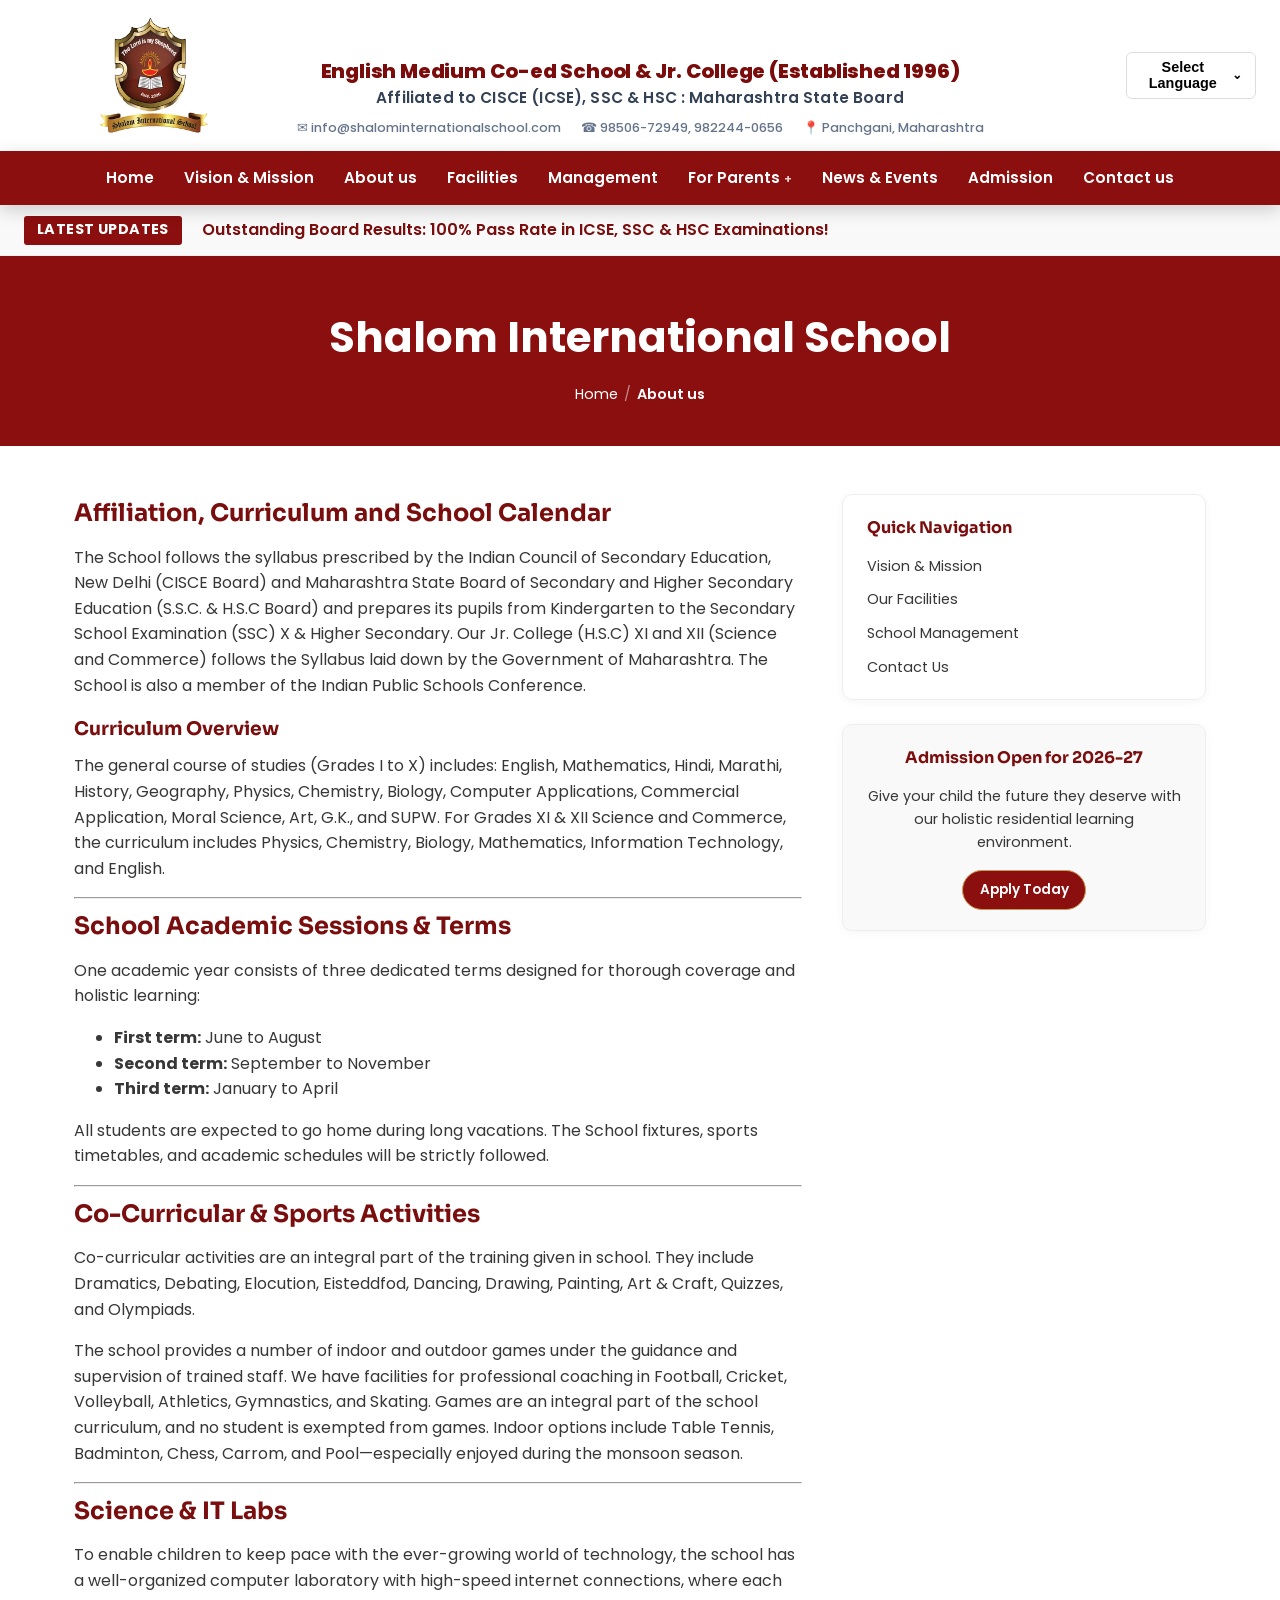
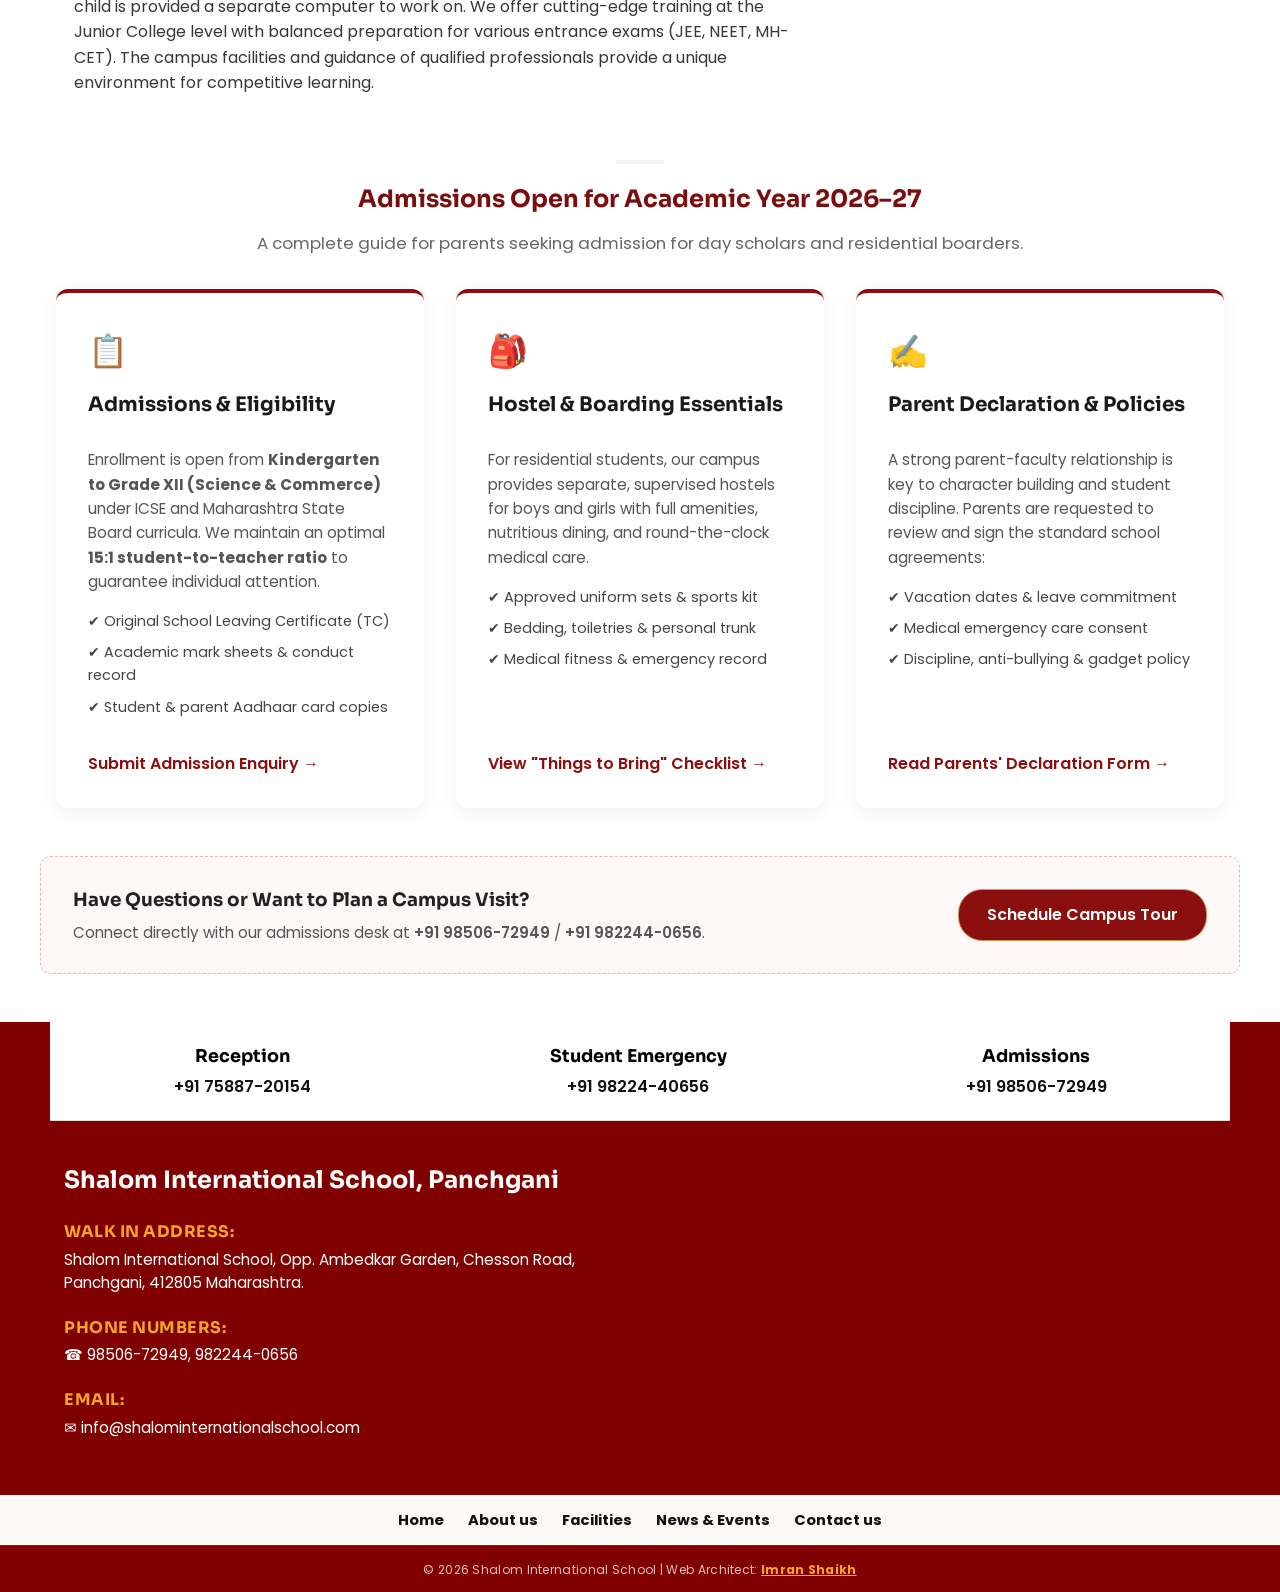
==== commit 3bab84d2: "Deploy performance & SEO updates: header accessibility, dynamic footer, lazy translation, llms.txt" ====
--- a/about_us.html
+++ b/about_us.html
@@ -1,5 +1,5 @@
 <!doctype html>
-<html lang="en" dir="ltr">
+<html lang="en" dir="ltr" style="overflow-x: hidden; max-width: 100vw;">
 <head>
   <meta charset="UTF-8">
   <meta name="viewport" content="width=device-width, initial-scale=1.0">
@@ -23,6 +23,35 @@
   <meta name="twitter:title" content="About Shalom International School &amp; Jr. College | Panchgani">
   <meta name="twitter:description" content="Quality education, holistic development, and secure boarding in Panchgani hills since 1996.">
   <meta name="twitter:image" content="https://www.shalominternationalschool.com/images/campus-overview.jpg">
+
+  <!-- Hard Overflow Guard & Translation Shield Styles -->
+  <style>
+    html, body {
+      max-width: 100% !important;
+      overflow-x: hidden !important;
+      position: relative;
+      margin: 0;
+      padding: 0;
+    }
+    *, *::before, *::after {
+      box-sizing: border-box;
+    }
+
+    /* Google Translate Utility Styles (Prevents Layout Shifts & Hides Default Elements) */
+    #google_translate_element {
+      display: none !important;
+    }
+    body {
+      top: 0 !important;
+    }
+    .goog-te-banner-frame,
+    .skiptranslate:not(.lang-select) {
+      display: none !important;
+    }
+    .goog-te-gadget {
+      display: none !important;
+    }
+  </style>
 
   <!-- Favicon & Stylesheets -->
   <link rel="icon" type="image/webp" href="images/logo.webp">
@@ -69,42 +98,49 @@
   <div class="header-top">
     <div class="header-top__logo">
       <a href="index.html" aria-label="Shalom International School Home">
-        <img src="images/logo.webp" alt="Shalom International School crest and emblem" width="120" height="120" style="width: 120px !important; height: 120px !important; max-width: none !important; object-fit: contain; display: block;" loading="eager">
+        <img 
+          src="images/logo.webp" 
+          alt="Shalom International School crest and emblem" 
+          width="120" 
+          height="120" 
+          loading="eager" 
+          fetchpriority="high"
+          style="width: 120px !important; height: 120px !important; max-width: none !important; object-fit: contain; display: block;">
       </a>
     </div>
 
     <div class="header-top__text">
-      <span class="school-title">Shalom International School &amp; Jr. College</span>
+      <span class="school-title" style="display: block; font-size: clamp(1.4rem, 2.8vw, 2.1rem); font-weight: 800; color: #fff; line-height: 1.15; letter-spacing: -0.01em;">Shalom International School &amp; Jr. College</span>
       <p class="tagline">
         <span class="tagline-primary">English Medium Co-ed School &amp; Jr. College (Established 1996)</span>
         <span class="tagline-secondary">Affiliated to CISCE (ICSE), SSC &amp; HSC : Maharashtra State Board</span>
       </p>
       <ul class="contact-strip">
-        <li><a href="mailto:info@shalominternationalschool.com" style="color:inherit; text-decoration:none;">✉ info@shalominternationalschool.com</a></li>
-        <li><a href="tel:+919850672949" style="color:inherit; text-decoration:none;">☎ 98506-72949</a>, <a href="tel:+919822440656" style="color:inherit; text-decoration:none;">982244-0656</a></li>
+        <li><a href="mailto:info@shalominternationalschool.com" style="color: inherit; text-decoration: none;">✉ info@shalominternationalschool.com</a></li>
+        <li><a href="tel:+919850672949" style="color: inherit; text-decoration: none;">☎ 98506-72949</a>, <a href="tel:+919822440656" style="color: inherit; text-decoration: none;">982244-0656</a></li>
         <li>📍 Panchgani, Maharashtra</li>
       </ul>
     </div>
 
     <div class="lang-select">
-      <button class="lang-select__btn" id="langBtn" aria-expanded="false" aria-haspopup="true">Select Language <span class="chev">⌄</span></button>
+      <button class="lang-select__btn" id="langBtn" type="button" aria-expanded="false" aria-haspopup="true">Select Language <span class="chev">⌄</span></button>
       <ul class="lang-select__menu" id="langMenu">
-        <li><a href="#" data-lang="en">🇬🇧 English</a></li>
-        <li><a href="#" data-lang="mr">🇮🇳 मराठी</a></li>
-        <li><a href="#" data-lang="hi">🇮🇳 हिंदी</a></li>
+        <li><button type="button" class="lang-btn" data-lang="en">🇬🇧 English</button></li>
+        <li><button type="button" class="lang-btn" data-lang="mr">🇮🇳 मराठी</button></li>
+        <li><button type="button" class="lang-btn" data-lang="hi">🇮🇳 हिंदी</button></li>
       </ul>
       <div id="google_translate_element"></div>
     </div>
   </div>
 
   <nav class="main-nav" aria-label="Main Navigation">
-    <button class="nav-toggle" id="navToggle" aria-label="Toggle menu" aria-expanded="false">
+    <button class="nav-toggle" id="navToggle" type="button" aria-label="Toggle navigation menu" aria-expanded="false">
       <span></span><span></span><span></span>
     </button>
     <ul class="nav-menu" id="navMenu">
       <li><a href="index.html">Home</a></li>
       <li><a href="vision-and-mission.html">Vision &amp; Mission</a></li>
-      <li><a href="about_us.html" style="color: var(--color-accent);">About us</a></li>
+      <li><a href="about_us.html">About us</a></li>
       <li><a href="facilities.html">Facilities</a></li>
       <li><a href="management.html">Management</a></li>
       <li class="has-submenu">
@@ -135,7 +171,7 @@
 
 <!-- Page Banner -->
 <section class="page-banner">
-  <h1>About Shalom International School &amp; Jr. College</h1>
+  <h1>Shalom International School</h1>
   <ul class="breadcrumb">
     <li><a href="index.html">Home</a></li>
     <li aria-current="page">About us</li>
@@ -256,11 +292,94 @@
 <!-- Uniform Footer Structure -->
 <div id="site-footer-container" data-quote=""></div>
 
-<script src="js/components.js"></script>
-<script src="js/main.js"></script>
-<script src="https://translate.google.com/translate_a/element.js?cb=googleTranslateElementInit"></script>
-<script src="js/scroll-reveal.js"></script>
-<script type="module" src="https://static.cloudflareinsights.com/beacon.min.js/v31edd6df95cf4e85bb4c19e7a9bdbcba1788362987495" integrity="sha512-iIg7k2xntmwu6/uSb5tpc/hySgZc4eoL31yB29W6tJFo2akwjPWcEqnCEdJvGexCL0KEQwVYv5BlowfhVz26hg==" data-cf-beacon='{"version":"2024.11.0","token":"ad3eefdb8c8a4eef878d318fabc33076","r":1,"spa":2}' crossorigin="anonymous"></script>
+<!-- Google Translate Integration Script (Lazy Loaded strictly on user interaction) -->
+<script>
+  // Google Translate callback handler
+  function googleTranslateElementInit() {
+    new google.translate.TranslateElement({
+      pageLanguage: 'en',
+      includedLanguages: 'en,hi,mr',
+      autoDisplay: false
+    }, 'google_translate_element');
+  }
+
+  (function () {
+    let isScriptLoaded = false;
+
+    // Dynamically injects the external Google Translate script
+    function loadGoogleTranslate(callback) {
+      if (isScriptLoaded) {
+        if (callback) callback();
+        return;
+      }
+      isScriptLoaded = true;
+      const s = document.createElement('script');
+      s.type = 'text/javascript';
+      s.async = true;
+      s.src = 'https://translate.google.com/translate_a/element.js?cb=googleTranslateElementInit';
+      s.onload = () => {
+        if (callback) callback();
+      };
+      document.body.appendChild(s);
+    }
+
+    // Programmatically triggers language change inside Google's hidden dropdown
+    function triggerGoogleTranslate(langCode) {
+      const select = document.querySelector('#google_translate_element select');
+      if (select) {
+        select.value = langCode;
+        select.dispatchEvent(new Event('change'));
+      } else {
+        setTimeout(() => triggerGoogleTranslate(langCode), 250);
+      }
+    }
+
+    const langBtn = document.getElementById('langBtn');
+    const langMenu = document.getElementById('langMenu');
+
+    // Toggle custom menu on button click and trigger background script download
+    if (langBtn && langMenu) {
+      langBtn.addEventListener('click', function (e) {
+        e.stopPropagation();
+        const isOpen = langMenu.classList.contains('is-open') || langMenu.style.display === 'block';
+        langMenu.style.display = isOpen ? 'none' : 'block';
+        langMenu.classList.toggle('is-open', !isOpen);
+        langBtn.setAttribute('aria-expanded', !isOpen);
+
+        // Preload Google script silently once dropdown opens
+        loadGoogleTranslate();
+      });
+
+      // Close menu if user clicks outside
+      document.addEventListener('click', function () {
+        langMenu.style.display = 'none';
+        langMenu.classList.remove('is-open');
+        langBtn.setAttribute('aria-expanded', 'false');
+      });
+    }
+
+    // Language item selection buttons
+    const buttons = document.querySelectorAll('.lang-btn');
+    buttons.forEach(function (btn) {
+      btn.addEventListener('click', function (e) {
+        e.stopPropagation();
+        const chosenLang = this.getAttribute('data-lang');
+
+        if (langMenu) {
+          langMenu.style.display = 'none';
+          langMenu.classList.remove('is-open');
+        }
+        if (langBtn) {
+          langBtn.setAttribute('aria-expanded', 'false');
+        }
+
+        loadGoogleTranslate(function () {
+          triggerGoogleTranslate(chosenLang);
+        });
+      });
+    });
+  })();
+</script>
 
 <!-- Marquee animation script -->
 <script>
@@ -293,5 +412,8 @@
     play();
   })();
 </script>
+<!-- site footer -->
+<script src="footer.js"></script>
+  <script src="js/components.js"></script>
 </body>
 </html>
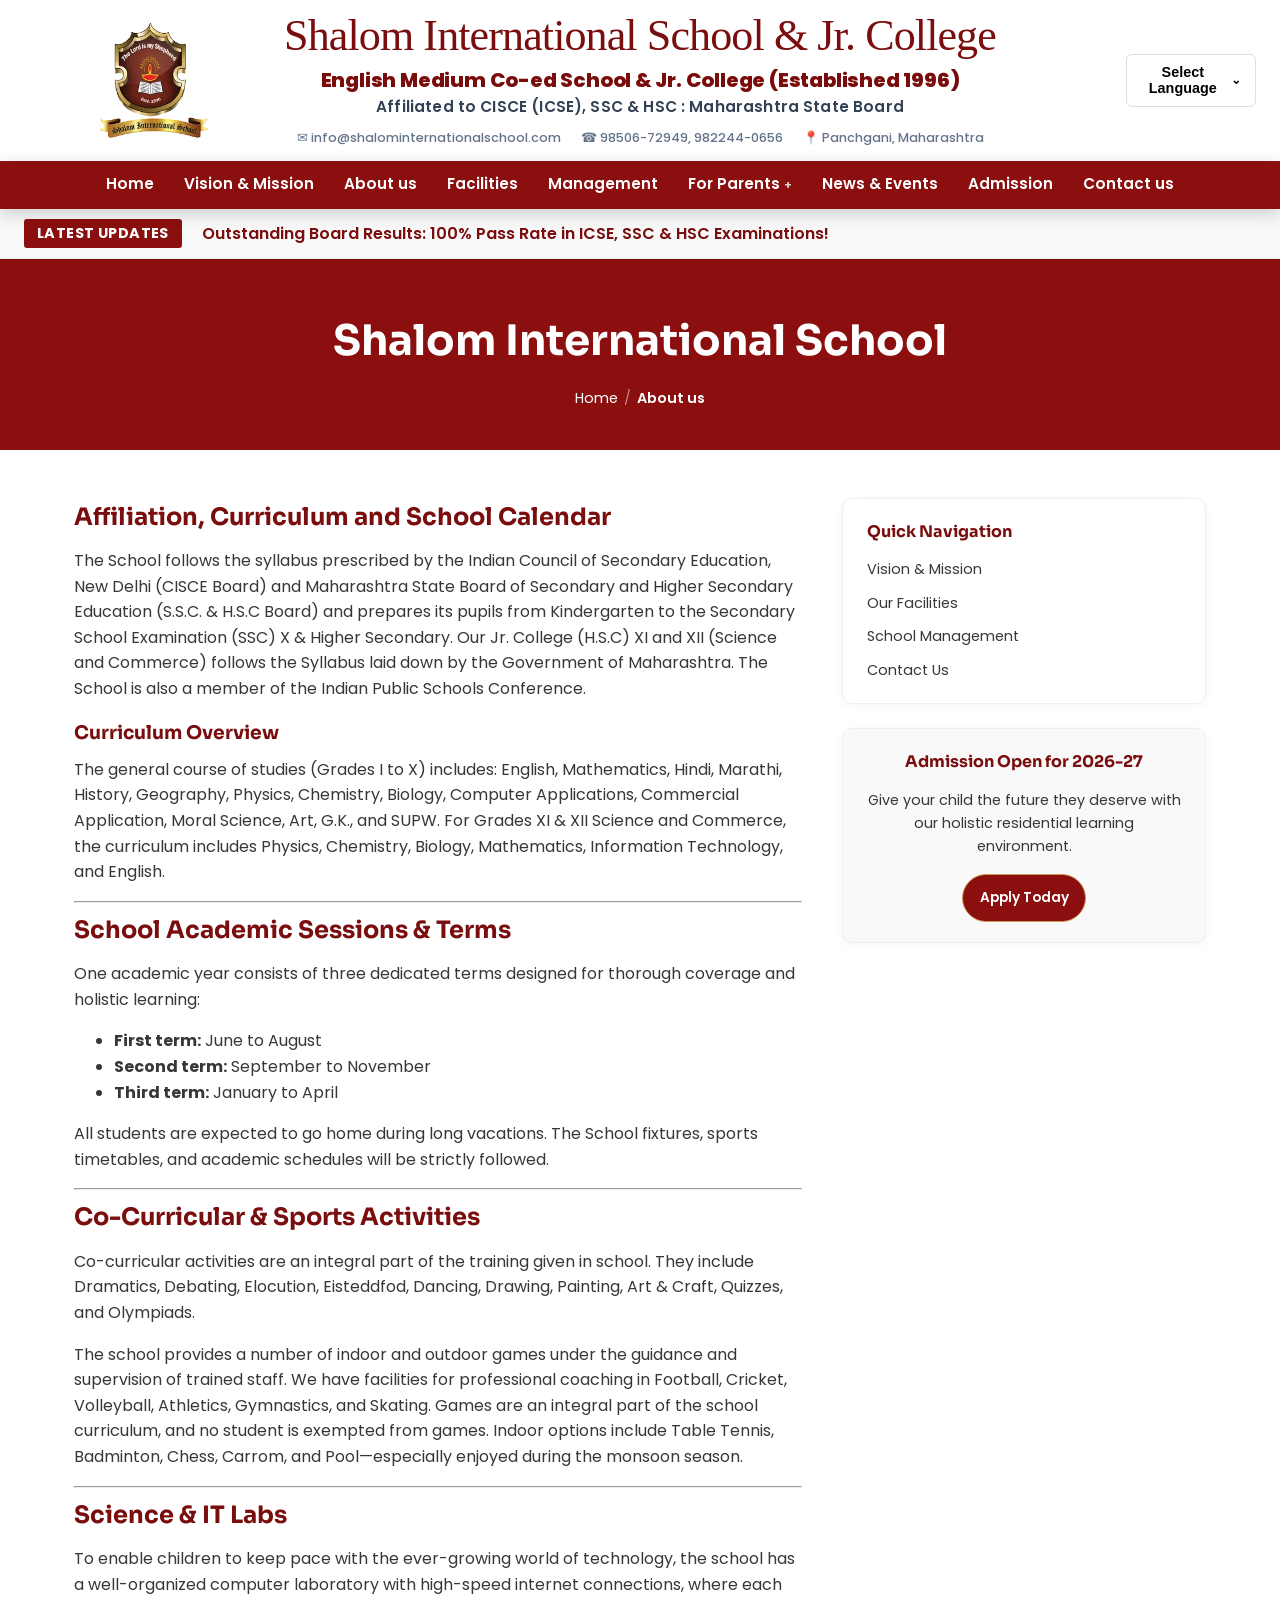
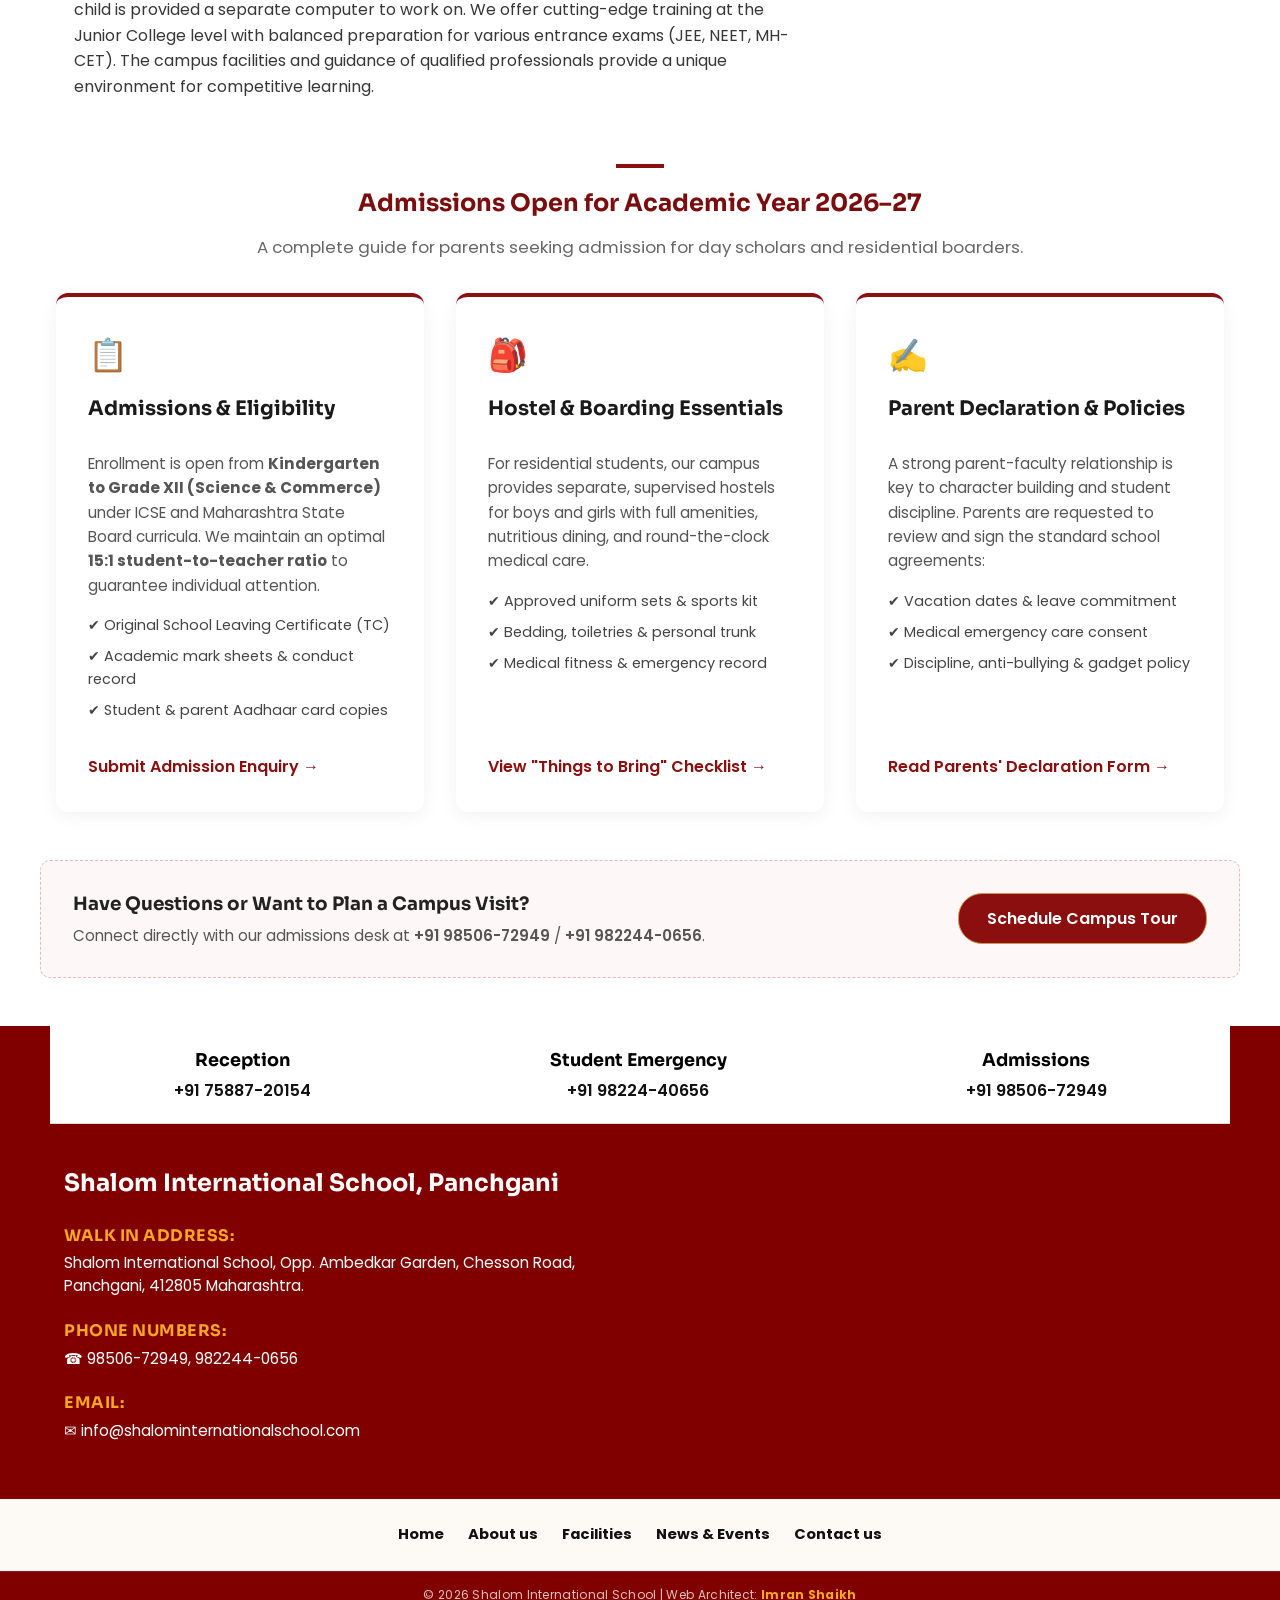
==== commit f14d764d: "Site update 22-09-2026" ====
--- a/about_us.html
+++ b/about_us.html
@@ -1,4 +1,4 @@
-<!doctype html>
+﻿<!doctype html>
 <html lang="en" dir="ltr" style="overflow-x: hidden; max-width: 100vw;">
 <head>
   <meta charset="UTF-8">
@@ -110,7 +110,7 @@
     </div>
 
     <div class="header-top__text">
-      <span class="school-title" style="display: block; font-size: clamp(1.4rem, 2.8vw, 2.1rem); font-weight: 800; color: #fff; line-height: 1.15; letter-spacing: -0.01em;">Shalom International School &amp; Jr. College</span>
+      <h1 class="school-title">Shalom International School &amp; Jr. College</h1>
       <p class="tagline">
         <span class="tagline-primary">English Medium Co-ed School &amp; Jr. College (Established 1996)</span>
         <span class="tagline-secondary">Affiliated to CISCE (ICSE), SSC &amp; HSC : Maharashtra State Board</span>
@@ -416,4 +416,4 @@
 <script src="footer.js"></script>
   <script src="js/components.js"></script>
 </body>
-</html>+</html>
--- a/styles.css
+++ b/styles.css
@@ -14,8 +14,8 @@
   --color-text: #373737;
   --color-bg-soft: #F9F9F9;
   --color-accent: #FFBF00;
-  --font-heading: "Sora", sans-serif;
-  --font-body: "Poppins", sans-serif;
+  --font-heading: "Sora", -apple-system, BlinkMacSystemFont, "Segoe UI", Roboto, sans-serif;
+  --font-body: "Poppins", -apple-system, BlinkMacSystemFont, "Segoe UI", Roboto, sans-serif;
   --font-display: 'Old London', 'UnifrakturMaguntia', serif;
   --container-width: 1180px;
 }
@@ -30,110 +30,71 @@
   top: 0 !important;
 }
 
-.news-updates .news-grid {
-  display: grid;
-  grid-template-columns: repeat(3, minmax(0, 1fr));
-  gap: 1.5rem;
-}
-
-.news-updates .news-card {
-  background: #fff;
-  border-top: 4px solid var(--color-primary);
-  border-radius: 8px;
-  box-shadow: 0 4px 15px rgba(0, 0, 0, .05);
-  padding: 1.75rem;
-  position: relative;
-}
-
-.news-updates .news-card__date {
-  background: rgba(var(--color-primary-rgb, 180, 40, 40), .1);
-  border: 1px solid rgba(var(--color-primary-rgb, 180, 40, 40), .2);
-  border-radius: 50px;
-  color: var(--color-primary);
-  display: inline-block;
-  font-size: .75rem;
-  font-weight: 700;
-  letter-spacing: .8px;
-  margin-bottom: .85rem;
-  padding: .25rem .75rem;
-  text-transform: uppercase;
-}
-
-.news-updates .news-card h3 {
-  color: #222;
-  font-size: 1.25rem;
-  margin-bottom: .75rem;
-}
-
-.news-updates .news-card p {
-  color: #555;
-  font-size: .95rem;
-  line-height: 1.6;
-  margin: 0;
-}
-
-@media (max-width: 900px) {
-  .news-updates .news-grid { grid-template-columns: repeat(2, minmax(0, 1fr)); }
-}
-
-@media (max-width: 600px) {
-  .news-updates .news-grid { grid-template-columns: 1fr; }
-}
 img { max-width: 100%; height: auto; display: block; }
 a { color: inherit; text-decoration: none; }
-h2, h3, h4 {
+h1, h2, h3, h4 {
   font-family: var(--font-heading);
   color: var(--color-heading);
   margin: 0 0 .5em;
 }
+
 .section-heading { text-align: center; margin-bottom: 2rem; }
 .section-heading__rule {
   display: block;
-  width: 48px; height: 4px;
-  background: #f3f4f2;
+  width: 48px;
+  height: 4px;
+  background: var(--color-primary);
   margin: 0 auto 1rem;
 }
+
 /* ==========================================================================
    Header Background Pattern & Floating Social Styling
    ========================================================================== */
-
-/* Seamless Repeating Header Pattern */
 header,
 .site-header,
 .header {
-  background-image: url('../images/stripes.png') !important;
-  background-repeat: repeat !important;
-  background-position: top left !important;
-}
-
-/* Floating Social Icons - Gold/Yellow Accent Border */
-.floating-social a,
+  background-color: #ffffff;
+  position: relative;
+  z-index: 100;
+}
+
+.social-float {
+  position: fixed !important;
+  right: 0 !important;
+  top: 65vh !important;
+  transform: translateY(-50%) !important;
+  z-index: 9999 !important;
+  display: flex;
+  flex-direction: column;
+  gap: 10px;
+}
+
 .social-float a,
-.social-bar a,
-.sticky-social a,
-.social-icons a,
-[class*="social-sidebar"] a,
-[class*="social-float"] a {
+.social-float__icon {
+  width: 48px;
+  height: 48px;
+  min-width: 48px;
+  min-height: 48px;
+  border-radius: 50%;
+  display: inline-flex;
+  align-items: center;
+  justify-content: center;
+  color: #fff;
+  background: var(--color-primary);
   border: 2px solid #d4af37 !important;
   box-shadow: 0 2px 8px rgba(212, 175, 55, 0.3) !important;
   transition: transform 0.2s ease, border-color 0.2s ease, box-shadow 0.2s ease !important;
 }
 
-/* Hover State */
-.floating-social a:hover,
 .social-float a:hover,
-.social-bar a:hover,
-.sticky-social a:hover,
-.social-icons a:hover,
-[class*="social-sidebar"] a:hover,
-[class*="social-float"] a:hover {
+.social-float__icon:hover {
   border-color: #f1c40f !important;
   box-shadow: 0 4px 14px rgba(212, 175, 55, 0.55) !important;
   transform: scale(1.08) translateX(-3px) !important;
 }
 
 /* ============================================================
-   Header (3-Column Layout & Balanced Typography)
+   Header Structure & Typography
    ============================================================ */
 .header-top {
   display: grid;
@@ -144,6 +105,7 @@
   padding: 0.75rem 1.5rem;
   gap: 1.5rem;
   position: relative;
+  z-index: 1000;
 }
 
 .header-top__logo {
@@ -151,7 +113,12 @@
   align-items: center;
 }
 
-.header-top__logo img { width: 120px !important; height: 120px !important; flex-shrink: 0 !important; object-fit: contain !important; }
+.header-top__logo img {
+  width: 120px !important;
+  height: 120px !important;
+  flex-shrink: 0 !important;
+  object-fit: contain !important;
+}
 
 @media (min-width: 901px) {
   .header-top__logo {
@@ -200,7 +167,6 @@
   font-size: 0.96rem;
   font-weight: 600;
   color: #334155;
-  text-transform: none;
   letter-spacing: 0.01em;
   line-height: 1.35;
   margin-top: 2px;
@@ -219,52 +185,73 @@
   color: #64748b;
 }
 
+/* Language selector */
 .lang-select {
   display: flex;
   justify-content: flex-end;
   align-items: center;
-  position: static;
+  position: relative;
+  z-index: 1001;
 }
 
 .lang-select__btn {
   background: #fff;
   border: 1px solid #ddd;
   border-radius: 6px;
-  padding: .4rem .8rem;
+  padding: 0.6rem 0.9rem;
+  min-height: 48px;
   cursor: pointer;
   font-weight: 600;
   font-size: .9rem;
-  display: flex;
-  align-items: center;
+  display: inline-flex;
+  align-items: center;
+  justify-content: center;
   gap: .4rem;
 }
+
 .lang-select .chev { font-size: .75rem; transition: transform .2s ease; }
 .lang-select__btn[aria-expanded="true"] .chev { transform: rotate(180deg); }
+
 .lang-select__menu {
   display: none;
   position: absolute;
-  right: 1.5rem;
-  top: calc(100% - 10px);
+  right: 0;
+  top: 100%;
   background: #fff;
   border: 1px solid #ddd;
   border-radius: 6px;
   list-style: none;
   margin: 0;
   padding: .4rem 0;
-  min-width: 150px;
-  box-shadow: 0 8px 20px rgba(0,0,0,.12);
-  z-index: 30;
-}
+  min-width: 160px;
+  box-shadow: 0 8px 24px rgba(0, 0, 0, 0.2);
+  z-index: 99999 !important;
+}
+
 .lang-select__menu.is-open { display: block; }
-.lang-select__menu li a { display: block; padding: .5rem 1rem; font-size: .9rem; }
-.lang-select__menu li a:hover { background: #f5f5f5; }
-
-/* Google Translate */
-#google_translate_element,
-.goog-te-banner-frame { display: none !important; }
-
-/* ---------- Nav ---------- */
-.main-nav { background: var(--color-primary); position: sticky; top: 0; z-index: 100; box-shadow: 0 5px 18px rgba(0, 0, 0, .18); }
+.lang-select__menu li button {
+  display: flex;
+  align-items: center;
+  width: 100%;
+  min-height: 48px;
+  text-align: left;
+  border: none;
+  background: none;
+  padding: .6rem 1rem;
+  font-size: .95rem;
+  cursor: pointer;
+}
+.lang-select__menu li button:hover { background: #f5f5f5; }
+
+/* ---------- Navigation ---------- */
+.main-nav {
+  background: var(--color-primary);
+  position: sticky;
+  top: 0;
+  z-index: 100;
+  box-shadow: 0 5px 18px rgba(0, 0, 0, .18);
+}
+
 .nav-menu {
   list-style: none;
   display: flex;
@@ -274,47 +261,61 @@
   padding: 0;
   max-width: var(--container-width);
 }
+
 .nav-menu > li { position: relative; }
 .nav-menu > li > a {
   position: relative;
-  display: block;
-  padding: 15px;
+  display: flex;
+  align-items: center;
+  min-height: 48px;
+  padding: 0 15px;
   color: #fff;
   font-weight: 600;
   font-size: .95rem;
   transition: color .25s ease;
 }
+
 .nav-menu > li > a::after {
   content: '';
   position: absolute;
-  left: 50%; bottom: 8px;
-  width: 0; height: 2px;
+  left: 50%;
+  bottom: 6px;
+  width: 0;
+  height: 2px;
   background: #f3f4f2;
   transform: translateX(-50%);
   transition: width .3s ease;
 }
+
 .nav-menu > li > a:hover,
 .nav-menu > li > a:focus { color: var(--color-accent); }
 .nav-menu > li > a:hover::after,
 .nav-menu > li > a:focus::after { width: 55%; }
-.plus { font-size: .8em; opacity: .8; }
+.plus { font-size: .8em; opacity: .8; margin-left: 4px; }
 
 .submenu {
   list-style: none;
-  margin: 0; padding: 0;
+  margin: 0;
+  padding: 0;
   position: absolute;
-  top: 100%; left: 0;
+  top: 100%;
+  left: 0;
   background: #fff;
   width: 220px;
   box-shadow: 0 8px 20px rgba(0,0,0,.15);
   display: none;
   z-index: 20;
 }
+
 .has-submenu:hover .submenu,
-.has-submenu:focus-within .submenu { display: block; }
+.has-submenu:focus-within .submenu,
+.has-submenu.is-open .submenu { display: block; }
+
 .submenu a {
-  display: block;
-  padding: 12px 16px;
+  display: flex;
+  align-items: center;
+  min-height: 48px;
+  padding: 8px 16px;
   color: #333;
   font-weight: 500;
   transition: color .2s ease, background .2s ease;
@@ -324,23 +325,88 @@
 .nav-toggle {
   display: none;
   flex-direction: column;
+  justify-content: center;
   gap: 5px;
   background: none;
   border: 0;
-  padding: 14px;
+  padding: 12px;
+  min-width: 48px;
+  min-height: 48px;
   cursor: pointer;
 }
 .nav-toggle span { width: 26px; height: 3px; background: #fff; }
 
-.marquee-wrap{background:var(--color-bg-soft,#f8fafc);padding:.65rem 0;border-bottom:1px solid #eee}.marquee{display:flex;align-items:center;gap:1.25rem;margin:0;font-family:var(--font-body,inherit);font-size:1rem;font-weight:600;color:var(--color-heading,#1e293b)}.marquee-label{flex:0 0 auto;margin-left:1.5rem;padding:.3rem .8rem;border-radius:3px;background:var(--color-primary,#dc2626);color:#fff;font-size:.9rem;font-weight:700;letter-spacing:.03em;line-height:1.35;text-transform:uppercase}.ticker-viewport{position:relative;flex:1 1 auto;height:1.6rem;overflow:hidden;mask-image:linear-gradient(to right,black 85%,transparent 100%);-webkit-mask-image:linear-gradient(to right,black 85%,transparent 100%)}.ticker-item{position:absolute;inset:0;height:1.6rem;line-height:1.6rem;white-space:nowrap;overflow:hidden;text-overflow:ellipsis;opacity:0;letter-spacing:-.01em;transform:translateY(100%);transition:opacity .35s ease,transform .5s cubic-bezier(.2,.8,.2,1),letter-spacing .5s ease;pointer-events:none;will-change:transform,opacity}.ticker-item.active{opacity:1;letter-spacing:0;transform:translateY(0);pointer-events:auto}
+/* Ticker */
+.marquee-wrap {
+  background: var(--color-bg-soft, #f8fafc);
+  padding: .65rem 0;
+  border-bottom: 1px solid #eee;
+  min-height: 42px;
+  position: relative;
+  z-index: 10;
+  contain: layout;
+}
+.marquee {
+  display: flex;
+  align-items: center;
+  gap: 1.25rem;
+  margin: 0;
+  font-size: 1rem;
+  font-weight: 600;
+  color: var(--color-heading, #1e293b);
+}
+.marquee-label {
+  flex: 0 0 auto;
+  margin-left: 1.5rem;
+  padding: .3rem .8rem;
+  border-radius: 3px;
+  background: var(--color-primary, #dc2626);
+  color: #fff;
+  font-size: .9rem;
+  font-weight: 700;
+  letter-spacing: .03em;
+  line-height: 1.35;
+  text-transform: uppercase;
+}
+.ticker-viewport {
+  position: relative;
+  flex: 1 1 auto;
+  height: 1.6rem;
+  overflow: hidden;
+  mask-image: linear-gradient(to right, black 85%, transparent 100%);
+  -webkit-mask-image: linear-gradient(to right, black 85%, transparent 100%);
+}
+.ticker-item {
+  position: absolute;
+  inset: 0;
+  height: 1.6rem;
+  line-height: 1.6rem;
+  white-space: nowrap;
+  overflow: hidden;
+  text-overflow: ellipsis;
+  opacity: 0;
+  letter-spacing: -.01em;
+  transform: translateY(100%);
+  transition: opacity .35s ease, transform .5s cubic-bezier(.2,.8,.2,1), letter-spacing .5s ease;
+  pointer-events: none;
+  will-change: transform, opacity;
+}
+.ticker-item.active {
+  opacity: 1;
+  letter-spacing: 0;
+  transform: translateY(0);
+  pointer-events: auto;
+}
+
 /* ============================================================
    Hero slider
    ============================================================ */
 .hero-slider {
   position: relative;
   height: 70vh;
-  min-height: 440px;
+  min-height: 520px;
   overflow: hidden;
+  contain: layout paint;
 }
 .hero-slide {
   position: absolute;
@@ -357,7 +423,8 @@
   z-index: 1;
 }
 .hero-slider__overlay {
-  position: absolute; inset: 0;
+  position: absolute;
+  inset: 0;
   background: linear-gradient(180deg, rgba(0,0,0,.2), rgba(0,0,0,.6));
   z-index: 2;
 }
@@ -378,8 +445,12 @@
 .hero-slider__content h2 { color: #fff; font-size: clamp(28px, 5vw, 48px); }
 .hero__lead { max-width: 700px; margin: 0 auto 1.5rem; font-size: 1.05rem; }
 .hero__actions { display: flex; gap: 1rem; justify-content: center; flex-wrap: wrap; }
+
 .btn {
-  display: inline-block;
+  display: inline-flex;
+  align-items: center;
+  justify-content: center;
+  min-height: 48px;
   padding: .75em 1.75em;
   border-radius: 24px;
   border: 1px solid transparent;
@@ -394,13 +465,15 @@
 .hero-slider__dots {
   position: absolute;
   z-index: 3;
-  bottom: 22px; left: 50%;
+  bottom: 22px;
+  left: 50%;
   transform: translateX(-50%);
   display: flex;
   gap: 10px;
 }
 .hero-slider__dot {
-  width: 11px; height: 11px;
+  width: 14px;
+  height: 14px;
   border-radius: 50%;
   background: rgba(255,255,255,.5);
   border: 0;
@@ -409,7 +482,7 @@
 }
 .hero-slider__dot.is-active { background: var(--color-accent); transform: scale(1.2); }
 
-/* ---------- Feature strip & Layout Sections ---------- */
+/* ---------- Features, Stats & Split Sections ---------- */
 .feature-strip {
   display: grid;
   grid-template-columns: repeat(3, 1fr);
@@ -418,9 +491,25 @@
   margin: 3rem auto;
   padding: 0 1.5rem;
 }
-.feature-strip__item { padding: 1.5rem; border: 1px solid #eadfca; border-top: 3px solid var(--color-accent); background: #fff; box-shadow: 0 8px 22px rgba(68, 6, 6, .07); }
-.feature-strip__item h4 { margin-bottom: .5rem; }
-.feature-strip__icon { display: grid; place-items: center; width: 2.7rem; height: 2.7rem; margin-bottom: .8rem; border-radius: 50%; background: var(--color-primary); color: #fff; font-size: 1.35rem; }
+.feature-strip__item {
+  padding: 1.5rem;
+  border: 1px solid #eadfca;
+  border-top: 3px solid var(--color-accent);
+  background: #fff;
+  box-shadow: 0 8px 22px rgba(68, 6, 6, .07);
+}
+.feature-strip__item h3 { margin-bottom: .5rem; font-size: 1.2rem; }
+.feature-strip__icon {
+  display: grid;
+  place-items: center;
+  width: 2.7rem;
+  height: 2.7rem;
+  margin-bottom: .8rem;
+  border-radius: 50%;
+  background: var(--color-primary);
+  color: #fff;
+  font-size: 1.35rem;
+}
 
 .stats {
   display: grid;
@@ -429,6 +518,7 @@
   max-width: var(--container-width);
   margin: 3rem auto;
   padding: 0 1.5rem;
+  text-align: center;
 }
 .stat {
   padding: 1.75rem 1.5rem;
@@ -479,142 +569,282 @@
 .icon-card h3 { font-size: 1.15rem; }
 .icon-card p { font-size: .9rem; }
 
+.motto, .banner {
+  text-align: center;
+  max-width: var(--container-width);
+  margin: 3rem auto;
+  padding: 0 1.5rem;
+}
+
 /* ============================================================
-   News & Updates - 6 column grid
+   News & Updates (Content Visibility Optimized)
    ============================================================ */
 .news-updates {
   max-width: var(--container-width);
   margin: 3rem auto;
   padding: 0 1.5rem;
-}
-.news-grid {
+  content-visibility: auto;
+  contain-intrinsic-size: 1px 650px;
+}
+.news-updates .news-grid {
   display: grid;
-  grid-template-columns: repeat(6, 1fr);
-  gap: 1.25rem;
-}
-.news-card {
-  background: #fff;
-  border: 1px solid #eee;
-  border-radius: 10px;
-  padding: 1rem;
-  box-shadow: 0 2px 10px rgba(0,0,0,.04);
-  transition: transform .25s ease, box-shadow .25s ease;
-  border-top: 4px solid var(--color-accent);
-}
-.news-card:hover { transform: translateY(-4px); box-shadow: 0 10px 24px rgba(0,0,0,.08); }
-.news-card h3 { font-size: .95rem; margin-bottom: .4rem; color: var(--color-primary-dark); line-height: 1.35; }
-.news-card p { font-size: .8rem; color: #555; margin: 0; }
-.news-card::before { content: 'NEWS'; display: inline-block; margin-bottom: .65rem; color: var(--color-primary); font-size: .68rem; font-weight: 700; letter-spacing: 1.2px; }
+  grid-template-columns: repeat(3, minmax(0, 1fr));
+  gap: 1.5rem;
+}
+
 /* ============================================================
-   Testimonials - 2 auto-scrolling rows
+   Testimonials (Sliding Marquee Track)
    ============================================================ */
 .testimonials {
-  max-width: var(--container-width);
+  width: 100%;
   margin: 0 auto;
   padding: 3rem 1.5rem;
   text-align: center;
-}
-.testimonials__rating { color: var(--color-accent); font-weight: 600; margin-bottom: 2rem; }
+  content-visibility: auto;
+  contain-intrinsic-size: 1px 500px;
+}
 
 .reviews-scroll {
   overflow: hidden;
   display: flex;
+  width: 100%;
+  margin: 1.5rem 0;
+  contain: layout paint;
+  mask-image: linear-gradient(90deg, transparent, #000 6%, #000 94%, transparent);
+  -webkit-mask-image: linear-gradient(90deg, transparent, #000 6%, #000 94%, transparent);
+}
+
+.reviews-track {
+  display: flex;
+  gap: 1.5rem;
+  width: max-content;
+  will-change: transform;
+  transform: translateZ(0);
+  animation: scroll-reviews 38s linear infinite;
+}
+
+.reviews-scroll:hover .reviews-track {
+  animation-play-state: paused;
+}
+
+@keyframes scroll-reviews {
+  from { transform: translate3d(0, 0, 0); }
+  to   { transform: translate3d(-50%, 0, 0); }
+}
+
+.review-card {
+  flex: 0 0 320px;
+  background: #ffffff;
+  border-radius: 12px;
+  padding: 1.75rem;
+  text-align: left;
+  box-shadow: 0 4px 16px rgba(0, 0, 0, 0.05);
+  border: 1px solid #eef0f3;
+  border-top: 4px solid var(--color-primary);
+  display: flex;
   flex-direction: column;
-  gap: 1.25rem;
-  mask-image: linear-gradient(90deg, transparent, #000 8%, #000 92%, transparent);
-}
-.reviews-track {
-  display: flex;
-  gap: 1.25rem;
-  width: max-content;
-  animation: scroll-left 32s linear infinite;
-}
-.reviews-track--reverse { animation-duration: 40s; }
-.reviews-scroll:hover .reviews-track { animation-play-state: paused; }
-@keyframes scroll-left {
-  from { transform: translateX(0); }
-  to   { transform: translateX(-50%); }
-}
-.review-card {
-  flex: 0 0 300px;
-  background: var(--color-bg-soft);
-  border-radius: 10px;
-  padding: 1.25rem 1.5rem;
-  text-align: left;
-}
-.review-card p { margin: 0 0 .6rem; font-size: .92rem; }
-.review-card cite { font-weight: 600; font-style: normal; font-size: .85rem; color: var(--color-heading); }
-
-/* ---------- Admission / Contact form ---------- */
+  justify-content: space-between;
+  contain: content;
+}
+.review-stars {
+  color: #f59e0b;
+  font-size: 1rem;
+  margin-bottom: 0.5rem;
+}
+.review-card p {
+  margin: 0 0 1rem;
+  font-size: 0.95rem;
+  line-height: 1.6;
+  color: #444;
+}
+.review-card cite {
+  font-weight: 700;
+  font-style: normal;
+  font-size: 0.88rem;
+  color: #1a1a1a;
+}
+
+/* ============================================================
+   Admission / Contact Form
+   ============================================================ */
 .contact-form-section {
   width: 100%;
   max-width: none;
-  margin: 3rem 0;
-  padding: 3rem 1.5rem;
+  margin: 3.5rem 0;
+  padding: 4.5rem 1.5rem;
+  background: linear-gradient(180deg, #fbfcfd 0%, #f1f5f9 100%);
+  text-align: center;
+  border-top: 1px solid #e2e8f0;
+  border-bottom: 1px solid #e2e8f0;
+  content-visibility: auto;
+  contain-intrinsic-size: 1px 700px;
+}
+
+.contact-form-section .section-heading {
+  max-width: 700px;
+  margin: 0 auto 2.5rem;
+}
+
+.contact-form-section .section-heading h2 {
+  font-size: 2.2rem;
+  color: #1e293b;
+  margin-bottom: 0.6rem;
+}
+
+.contact-form-section__lead {
+  color: #64748b;
+  font-size: 1.02rem;
+  line-height: 1.6;
+  margin: 0;
+}
+
+.contact-form {
+  max-width: 800px;
+  text-align: left;
+  margin: 0 auto;
+  padding: 3rem 2.5rem;
   background: #ffffff;
-  text-align: center;
-}
-.contact-form {
-  max-width: 900px;
-  text-align: left;
-  margin: 2rem auto 0;
-  padding: 2rem;
-  background: var(--color-primary);
-  border-radius: 8px;
-  box-shadow: 0 4px 15px rgba(0, 0, 0, .08);
-}
+  border: 1px solid #e2e8f0;
+  border-top: 5px solid var(--color-primary);
+  border-radius: 14px;
+  box-shadow: 0 10px 30px -5px rgba(0, 0, 0, 0.05),
+              0 20px 25px -5px rgba(0, 0, 0, 0.03);
+}
+
 .form-row {
   display: grid;
   grid-template-columns: 1fr 1fr;
-  gap: 1.25rem;
-}
+  gap: 1.5rem;
+}
+
 .form-field {
   display: flex;
   flex-direction: column;
-  margin-bottom: 1.25rem;
-}
-.form-field--full { grid-column: 1 / -1; }
+  margin-bottom: 1.5rem;
+}
+
+.form-field--full {
+  grid-column: 1 / -1;
+}
+
 .form-field label {
   font-weight: 600;
-  font-size: .9rem;
-  margin-bottom: .4rem;
-  color: #fff;
-}
-.form-field .req { color: var(--color-accent); }
+  font-size: 0.88rem;
+  margin-bottom: 0.45rem;
+  color: #334155;
+  letter-spacing: 0.01em;
+}
+
+.form-field .req {
+  color: #dc2626;
+  font-weight: 700;
+}
+
 .form-field input,
 .form-field textarea {
   font-family: var(--font-body);
-  font-size: .95rem;
-  padding: .6rem .8rem;
-  border: 1px solid #ddd;
-  border-radius: 6px;
-  background: #fff;
-  color: var(--color-text);
-}
+  font-size: 0.95rem;
+  padding: 0.8rem 1rem;
+  border: 1.5px solid #cbd5e1;
+  border-radius: 8px;
+  background: #f8fafc;
+  color: #1e293b;
+  outline: none;
+  transition: border-color 0.2s ease, box-shadow 0.2s ease, background-color 0.2s ease;
+}
+
+.form-field textarea {
+  resize: vertical;
+  min-height: 120px;
+}
+
+.form-field input::placeholder,
+.form-field textarea::placeholder {
+  color: #94a3b8;
+  font-size: 0.9rem;
+}
+
+.form-field input:hover,
+.form-field textarea:hover {
+  background: #ffffff;
+  border-color: #94a3b8;
+}
+
+.form-field input:focus,
+.form-field textarea:focus {
+  background: #ffffff;
+  border-color: var(--color-primary);
+  box-shadow: 0 0 0 4px rgba(139, 15, 15, 0.12);
+}
+
 .form-field input.has-error,
-.form-field textarea.has-error { border-color: #c0392b; }
+.form-field textarea.has-error {
+  border-color: #dc2626;
+  background: #fff8f8;
+}
+
 .form-error {
-  color: #c0392b;
-  font-size: .8rem;
+  color: #dc2626;
+  font-size: 0.8rem;
   min-height: 1.1em;
-  margin-top: .3rem;
-}
+  margin-top: 0.35rem;
+  font-weight: 500;
+}
+
 .form-actions {
   display: flex;
   align-items: center;
+  justify-content: space-between;
   gap: 1.25rem;
   flex-wrap: wrap;
-}
-.form-actions .btn { border: 1px solid var(--color-primary); cursor: pointer; }
-.form-actions .btn--primary { background: var(--color-accent); color: var(--color-primary-dark); border-color: var(--color-accent); }
-.form-actions .btn:disabled { opacity: .65; cursor: not-allowed; }
-.form-status { font-size: .9rem; font-weight: 600; }
+  margin-top: 0.5rem;
+  margin-bottom: 0;
+}
+
+.form-actions .btn {
+  border: none;
+  cursor: pointer;
+  padding: 0.85rem 2.25rem;
+  font-size: 0.98rem;
+  border-radius: 8px;
+  font-weight: 600;
+  transition: background-color 0.2s ease, transform 0.15s ease, box-shadow 0.2s ease;
+}
+
+.form-actions .btn--primary {
+  background: var(--color-primary);
+  color: #ffffff;
+  box-shadow: 0 4px 14px rgba(139, 15, 15, 0.25);
+}
+
+.form-actions .btn--primary:hover {
+  background: var(--color-primary-dark);
+  color: #ffffff;
+  transform: translateY(-1px);
+  box-shadow: 0 6px 18px rgba(139, 15, 15, 0.35);
+}
+
+.form-actions .btn--primary:active {
+  transform: translateY(0);
+}
+
+.form-actions .btn:disabled {
+  opacity: 0.65;
+  cursor: not-allowed;
+  transform: none;
+}
+
+.form-status {
+  font-size: 0.9rem;
+  font-weight: 600;
+}
+
 .form-status--success {
-  background-color: #e6f4ea;
-  color: #137333;
+  background-color: #ecfdf5;
+  color: #065f46;
   padding: 0.75rem 1rem;
   border-radius: 6px;
-  border: 1px solid #ceead6;
+  border: 1px solid #a7f3d0;
   font-weight: 600;
   display: inline-block;
   width: 100%;
@@ -623,11 +853,11 @@
 }
 
 .form-status--error {
-  background-color: #fce8e6;
-  color: #c5221f;
+  background-color: #fef2f2;
+  color: #991b1b;
   padding: 0.75rem 1rem;
   border-radius: 6px;
-  border: 1px solid #fad2cf;
+  border: 1px solid #fecaca;
   font-weight: 600;
   display: inline-block;
   width: 100%;
@@ -636,12 +866,14 @@
 }
 
 /* ============================================================
-   Full-width video
+   Full-width Video Section
    ============================================================ */
 .video-full {
   width: 100%;
   background: #111;
   padding-top: 2.5rem;
+  content-visibility: auto;
+  contain-intrinsic-size: 1px 500px;
 }
 .video-full__heading {
   color: #fff;
@@ -651,48 +883,42 @@
 .video-full__inner {
   position: relative;
   width: 100%;
-  aspect-ratio: 21 / 9;
+  max-width: 1000px;
+  margin: 0 auto;
+  aspect-ratio: 16 / 9;
 }
 .video-full__inner iframe {
-  position: absolute; inset: 0;
-  width: 100%; height: 100%;
+  width: 100%;
+  height: 100%;
   border: 0;
-}
-
-/* ---------- Floating Social Icons ---------- */
-.social-float {
-  position: fixed;
-  top: 50%;
-  right: 16px;
-  transform: translateY(-50%);
-  z-index: 200;
-  display: flex;
-  flex-direction: column;
-  gap: 10px;
-}
-.social-float__icon {
-  width: 40px;
-  height: 40px;
-  border-radius: 50%;
-  display: flex;
-  align-items: center;
-  justify-content: center;
-  color: #fff;
-  background: var(--color-primary);
+  display: block;
 }
 
 /* ============================================================
-   Uniform Homepage Footer Styles
+   Section Separator / Divider Before Contacts Strip
+   ============================================================ */
+.footer-divider {
+  border: 0;
+  height: 4px;
+  background: linear-gradient(90deg, #d4af37 0%, var(--color-primary) 50%, #d4af37 100%);
+  margin: 0;
+  padding: 0;
+  width: 100%;
+  opacity: 0.85;
+}
+
+/* ============================================================
+   Footer Styles
    ============================================================ */
 .site-footer { 
-  background: #8B0F0F; 
+  background: var(--color-primary); 
   color: #fff; 
 }
 
 .quote { 
   font-size: 1rem; 
   text-align: center; 
-  padding: 1rem 1rem 0; 
+  padding: 1.25rem 1rem 0; 
   margin: 0; 
   background-color: #fff;
   color: var(--color-primary-dark);
@@ -704,10 +930,14 @@
   gap: 1.5rem;
   max-width: var(--container-width);
   margin: 0 auto;
-  padding: 2rem 1.5rem;
+  padding: 2.5rem 1.5rem 2rem;
   text-align: center;
 }
-.footer-contacts h3 { color: #fff; font-size: 1rem; }
+.footer-contacts h3 {
+  color: #fff;
+  font-size: 1.15rem;
+  margin-bottom: 0.35rem;
+}
 
 .footer-main {
   display: grid;
@@ -718,9 +948,13 @@
   padding: 1rem 1.5rem 2rem;
 }
 .footer-main__address h2 { color: #fff; }
-.footer-main__map iframe { width: 100%; height: 320px; border: 0; border-radius: 8px; }
-
-/* White Footer Menu Container */
+.footer-main__map iframe {
+  width: 100%;
+  height: 320px;
+  border: 0;
+  border-radius: 8px;
+}
+
 .footer-bottom-menu {
   background: #ffffff;
   padding: 1.25rem 1.5rem;
@@ -732,17 +966,20 @@
   flex-wrap: wrap; 
   justify-content: center; 
   gap: 1.2rem; 
-  margin: 0; padding: 0; 
+  margin: 0; 
+  padding: 0; 
 }
 .footer-bottom-menu a { 
-  font-size: 0.8rem;
+  font-size: 0.85rem;
+  min-height: 48px;
+  display: inline-flex;
+  align-items: center;
   color: #333333;
   text-decoration: none;
   transition: color .2s ease; 
 }
-.footer-bottom-menu a:hover { color: #8B0F0F; }
-
-/* Small Copyright Text Line at Bottom */
+.footer-bottom-menu a:hover { color: var(--color-primary); }
+
 .footer-bottom-copy {
   background: #6a0b0b;
   text-align: center;
@@ -756,15 +993,134 @@
 }
 
 /* ============================================================
+   Inner Pages Layout (Subpages)
+   ============================================================ */
+.page-banner {
+  background: var(--color-primary);
+  color: #fff;
+  text-align: center;
+  padding: 3rem 1.5rem 2.5rem;
+}
+.page-banner h1 {
+  color: #fff;
+  margin: 0 0 .75rem;
+  font-size: clamp(28px, 4vw, 42px);
+}
+.breadcrumb {
+  list-style: none;
+  display: flex;
+  justify-content: center;
+  gap: .4rem;
+  margin: 0;
+  padding: 0;
+  font-size: .9rem;
+  color: rgba(255,255,255,.85);
+}
+.breadcrumb li:not(:last-child)::after {
+  content: '/';
+  margin-left: .4rem;
+  opacity: .6;
+}
+.breadcrumb a { color: #fff; }
+.breadcrumb li[aria-current] { font-weight: 600; color: #fff; }
+
+.page-layout {
+  display: grid;
+  grid-template-columns: 2fr 1fr;
+  gap: 2.5rem;
+  align-items: start;
+  max-width: var(--container-width);
+  margin: 3rem auto;
+  padding: 0 1.5rem;
+}
+.page-content p { margin: 0 0 1rem; }
+.page-content img { border-radius: 10px; margin: 1.5rem 0; }
+.page-sidebar { display: flex; flex-direction: column; gap: 1.5rem; }
+.sidebar-card {
+  background: #fff;
+  border: 1px solid #eee;
+  border-radius: 10px;
+  padding: 1.25rem 1.5rem;
+  box-shadow: 0 2px 10px rgba(0,0,0,.04);
+}
+.sidebar-card h3 { font-size: 1rem; margin-bottom: .75rem; }
+.sidebar-card ul {
+  list-style: none;
+  margin: 0;
+  padding: 0;
+  display: flex;
+  flex-direction: column;
+  gap: .5rem;
+}
+.sidebar-card ul a { font-size: .9rem; color: var(--color-text); }
+.sidebar-card ul a:hover { color: var(--color-primary); }
+.sidebar-card--cta { background: var(--color-bg-soft); text-align: center; }
+
+.content-split {
+  display: grid;
+  grid-template-columns: 1fr 1fr;
+  gap: 2rem;
+  align-items: center;
+  margin-bottom: 2.5rem;
+}
+.image-grid-duo {
+  display: grid;
+  grid-template-columns: 1fr 1fr;
+  gap: 1.25rem;
+  margin: 2rem 0;
+}
+.animated-img-wrap {
+  overflow: hidden;
+  border-radius: 12px;
+  box-shadow: 0 8px 24px rgba(0, 0, 0, 0.08);
+  background: #f0f0f0;
+}
+.animated-img-wrap img {
+  width: 100%;
+  height: 100%;
+  object-fit: cover;
+  display: block;
+  transition: transform 0.6s cubic-bezier(0.25, 1, 0.5, 1), filter 0.4s ease;
+}
+.animated-img-wrap:hover img {
+  transform: scale(1.06);
+  filter: brightness(1.03);
+}
+
+/* Global Content Centering */
+main > section:not(.hero-slider):not(.video-full) {
+  max-width: 1200px !important;
+  margin-left: auto !important;
+  margin-right: auto !important;
+  padding-left: clamp(1rem, 4vw, 2rem) !important;
+  padding-right: clamp(1rem, 4vw, 2rem) !important;
+  box-sizing: border-box !important;
+}
+
+/* ============================================================
    Responsive Breakpoints
    ============================================================ */
+@media (min-width: 901px) {
+  .nav-menu {
+    display: flex !important;
+    flex-direction: row !important;
+    position: static !important;
+    width: auto !important;
+  }
+  .nav-toggle {
+    display: none !important;
+  }
+  .page-layout {
+    display: grid !important;
+    grid-template-columns: 2fr 1fr !important;
+  }
+}
+
 @media (max-width: 1100px) { 
-  .header-top__logo img { width: 120px !important; height: 120px !important; flex-shrink: 0 !important; object-fit: contain !important; }
+  .header-top__logo img { width: 120px !important; height: 120px !important; flex-shrink: 0 !important; }
 }
 
 @media (max-width: 900px) {
-  .main-nav.is-sticky { position: relative; box-shadow: none; }
-  .nav-sticky-placeholder { display: none; }
   .header-top { display: flex; flex-direction: column; align-items: center; text-align: center; }
   .lang-select { position: static; margin-top: .75rem; justify-content: center; }
   .contact-strip { justify-content: center; }
@@ -784,288 +1140,61 @@
   .split-section,
   .stats,
   .footer-contacts,
-  .footer-main {
-    grid-template-columns: 1fr;
-  }
-}
-
-@media (prefers-reduced-motion: reduce) {
-  .scroll-reveal { opacity: 1; transform: none; transition: none; }
-  .header-top__logo img { width: 120px !important; height: 120px !important; flex-shrink: 0 !important; object-fit: contain !important; }
-}
-
-@media (max-width: 700px) { 
-  .video-full__inner { aspect-ratio: 16 / 9; } 
-}
-
-@media (max-width: 640px) {
-  .header-top__logo img { width: 120px !important; height: 120px !important; flex-shrink: 0 !important; object-fit: contain !important; }
-  .tagline { font-size: .72rem; line-height: 1.35; }
-  .news-grid, .form-row { grid-template-columns: 1fr; }
-  .social-float { right: 8px; gap: 8px; }
-  .social-float__icon { width: 34px; height: 34px; }
-}
-
-
-/* ---------- Inner Pages Layout & Components ---------- */
-.page-banner {
-  background: var(--color-primary);
-  color: #fff;
-  text-align: center;
-  padding: 3rem 1.5rem 2.5rem;
-}
-.page-banner h1 { color: #fff; margin: 0 0 .75rem; font-size: clamp(28px, 4vw, 42px); }
-.breadcrumb {
-  list-style: none;
-  display: flex;
-  justify-content: center;
-  gap: .4rem;
-  margin: 0; padding: 0;
-  font-size: .9rem;
-  color: rgba(255,255,255,.85);
-}
-.breadcrumb li:not(:last-child)::after { content: '/'; margin-left: .4rem; opacity: .6; }
-.breadcrumb a { color: #fff; }
-.breadcrumb li[aria-current] { font-weight: 600; color: #fff; }
-
-.page-layout { display: grid; grid-template-columns: 2fr 1fr; gap: 2.5rem; align-items: start; max-width: var(--container-width); margin: 3rem auto; padding: 0 1.5rem; }
-.page-content p { margin: 0 0 1rem; }
-.page-content img { border-radius: 10px; margin: 1.5rem 0; }
-.page-sidebar { display: flex; flex-direction: column; gap: 1.5rem; }
-.sidebar-card {
-  background: #fff;
-  border: 1px solid #eee;
-  border-radius: 10px;
-  padding: 1.25rem 1.5rem;
-  box-shadow: 0 2px 10px rgba(0,0,0,.04);
-}
-.sidebar-card h3 { font-size: 1rem; margin-bottom: .75rem; }
-.sidebar-card ul { list-style: none; margin: 0; padding: 0; display: flex; flex-direction: column; gap: .5rem; }
-.sidebar-card ul a { font-size: .9rem; color: var(--color-text); }
-.sidebar-card ul a:hover { color: var(--color-primary); }
-.sidebar-card--cta { background: var(--color-bg-soft); text-align: center; }
-
-.content-split {
-  display: grid;
-  grid-template-columns: 1fr 1fr;
-  gap: 2rem;
-  align-items: center;
-  margin-bottom: 2.5rem;
-}
-.image-grid-duo {
-  display: grid;
-  grid-template-columns: 1fr 1fr;
-  gap: 1.25rem;
-  margin: 2rem 0;
-}
-.animated-img-wrap {
-  overflow: hidden;
-  border-radius: 12px;
-  box-shadow: 0 8px 24px rgba(0, 0, 0, 0.08);
-  background: #f0f0f0;
-}
-.animated-img-wrap img {
-  width: 100%; height: 100%;
-  object-fit: cover;
-  display: block;
-  transition: transform 0.6s cubic-bezier(0.25, 1, 0.5, 1), filter 0.4s ease;
-}
-.animated-img-wrap:hover img {
-  transform: scale(1.06);
-  filter: brightness(1.03);
-}
-
-
-/* ============================================================
-   Desktop Subpage Layout & Menu Enforcer
-   ============================================================ */
-@media (min-width: 901px) {
-  /* Prevent drawer menu from appearing on the right */
-  .nav-menu {
-    display: flex !important;
-    flex-direction: row !important;
-    position: static !important;
-    width: auto !important;
-  }
-  .nav-toggle {
-    display: none !important;
-  }
-  
-  /* Force 2-column sidebar/content layout on all subpages */
-  .page-layout {
-    display: grid !important;
-    grid-template-columns: 2fr 1fr !important;
-    gap: 2.5rem !important;
-    align-items: start !important;
-    max-width: var(--container-width, 1180px) !important;
-    margin: 3rem auto !important;
-    padding: 0 1.5rem !important;
-  }
-}
-
-
-/* ============================================================
-   Inner Subpage Layout System (Merged from page-styles.css)
-   ============================================================ */
-.page-banner {
-  background: var(--color-primary);
-  color: #fff;
-  text-align: center;
-  padding: 3rem 1.5rem 2.5rem;
-}
-.page-banner h1 {
-  color: #fff;
-  margin: 0 0 .75rem;
-  font-size: clamp(28px, 4vw, 42px);
-}
-.breadcrumb {
-  list-style: none;
-  display: flex;
-  justify-content: center;
-  gap: .4rem;
-  margin: 0;
-  padding: 0;
-  font-size: .9rem;
-  color: rgba(255,255,255,.85);
-}
-.breadcrumb li:not(:last-child)::after {
-  content: '/';
-  margin-left: .4rem;
-  opacity: .6;
-}
-.breadcrumb a { color: #fff; }
-.breadcrumb li[aria-current] { font-weight: 600; color: #fff; }
-
-.page-layout {
-  display: grid;
-  grid-template-columns: 2fr 1fr;
-  gap: 2.5rem;
-  align-items: start;
-  max-width: var(--container-width);
-  margin: 3rem auto;
-  padding: 0 1.5rem;
-}
-.page-content p { margin: 0 0 1rem; }
-.page-content img { border-radius: 10px; margin: 1.5rem 0; }
-.page-sidebar { display: flex; flex-direction: column; gap: 1.5rem; }
-.sidebar-card {
-  background: #fff;
-  border: 1px solid #eee;
-  border-radius: 10px;
-  padding: 1.25rem 1.5rem;
-  box-shadow: 0 2px 10px rgba(0,0,0,.04);
-}
-.sidebar-card h3 { font-size: 1rem; margin-bottom: .75rem; }
-.sidebar-card ul {
-  list-style: none;
-  margin: 0;
-  padding: 0;
-  display: flex;
-  flex-direction: column;
-  gap: .5rem;
-}
-.sidebar-card ul a { font-size: .9rem; color: var(--color-text); }
-.sidebar-card ul a:hover { color: var(--color-primary); }
-.sidebar-card--cta { background: var(--color-bg-soft); text-align: center; }
-
-.content-split {
-  display: grid;
-  grid-template-columns: 1fr 1fr;
-  gap: 2rem;
-  align-items: center;
-  margin-bottom: 2.5rem;
-}
-.image-grid-duo {
-  display: grid;
-  grid-template-columns: 1fr 1fr;
-  gap: 1.25rem;
-  margin: 2rem 0;
-}
-.animated-img-wrap {
-  overflow: hidden;
-  border-radius: 12px;
-  box-shadow: 0 8px 24px rgba(0, 0, 0, 0.08);
-  background: #f0f0f0;
-}
-.animated-img-wrap img {
-  width: 100%;
-  height: 100%;
-  object-fit: cover;
-  display: block;
-  transition: transform 0.6s cubic-bezier(0.25, 1, 0.5, 1), filter 0.4s ease;
-}
-.animated-img-wrap:hover img {
-  transform: scale(1.06);
-  filter: brightness(1.03);
-}
-
-@media (max-width: 900px) {
+  .footer-main,
   .page-layout {
     grid-template-columns: 1fr !important;
   }
-}
+  .news-updates .news-grid {
+    grid-template-columns: repeat(2, minmax(0, 1fr));
+  }
+}
+
 @media (max-width: 768px) {
-  .content-split, .image-grid-duo {
+  .content-split,
+  .image-grid-duo {
     grid-template-columns: 1fr !important;
   }
-}
-/* Fix language dropdown stacking above navigation bar */
-.site-header {
-  position: relative;
-  z-index: 100;
-}
-
-.header-top {
-  position: relative;
-  z-index: 1000;
-}
-
-.lang-select {
-  position: relative;
-  z-index: 1001;
-}
-
-.lang-select__menu,
-#google_translate_element {
-  position: absolute;
-  top: 100%;
-  right: 0;
-  z-index: 99999 !important;
-  box-shadow: 0 8px 24px rgba(0, 0, 0, 0.2);
-}
-
-.main-nav {
-  position: relative;
-  z-index: 50;
-}
-
-.marquee-wrap {
-  position: relative;
-  z-index: 10;
-}
-
-/* ==========================================================================
-   Social Float: Anchored vertically in Hero center, fixed on scroll
-   ========================================================================== */
-.social-float {
-  position: fixed !important;
-  right: 0 !important;
-  top: 65vh !important;
-  transform: translateY(-50%) !important;
-  z-index: 9999 !important;
-}
-
-
-/* Global Content Centering & Edge Breathing Room */
-main > section:not(.hero-slider):not(.video-full) {
-  max-width: 1200px !important;
-  margin-left: auto !important;
-  margin-right: auto !important;
-  padding-left: clamp(1rem, 4vw, 2rem) !important;
-  padding-right: clamp(1rem, 4vw, 2rem) !important;
-  box-sizing: border-box !important;
-}
-
-.motto, .banner, .stats {
-  text-align: center !important;
-}
+  .video-full__inner { aspect-ratio: 16 / 9; }
+}
+
+@media (max-width: 640px) {
+  .tagline { font-size: .72rem; line-height: 1.35; }
+  .news-updates .news-grid,
+  .form-row {
+    grid-template-columns: 1fr;
+  }
+  .social-float { right: 8px; gap: 8px; }
+  .contact-form { padding: 2rem 1.25rem; }
+  .form-actions .btn--primary { width: 100%; }
+}
+
+@media (prefers-reduced-motion: reduce) {
+  .reviews-track { animation: none; }
+}
+/* === Automated Header Alignment & Fix Patch === */
+.header-top__logo a {
+  display: inline-block !important;
+  width: 120px !important;
+  height: 120px !important;
+  flex-shrink: 0 !important;
+}
+
+.header-top__logo img {
+  width: 120px !important;
+  height: 120px !important;
+  max-width: none !important;
+  object-fit: contain !important;
+  display: block !important;
+}
+
+.header-top__text {
+  min-width: 0 !important;
+  overflow: visible !important;
+}
+
+.school-title {
+  display: block !important;
+  visibility: visible !important;
+  opacity: 1 !important;
+  font-family: var(--font-display), 'Georgia', serif !important;
+}
